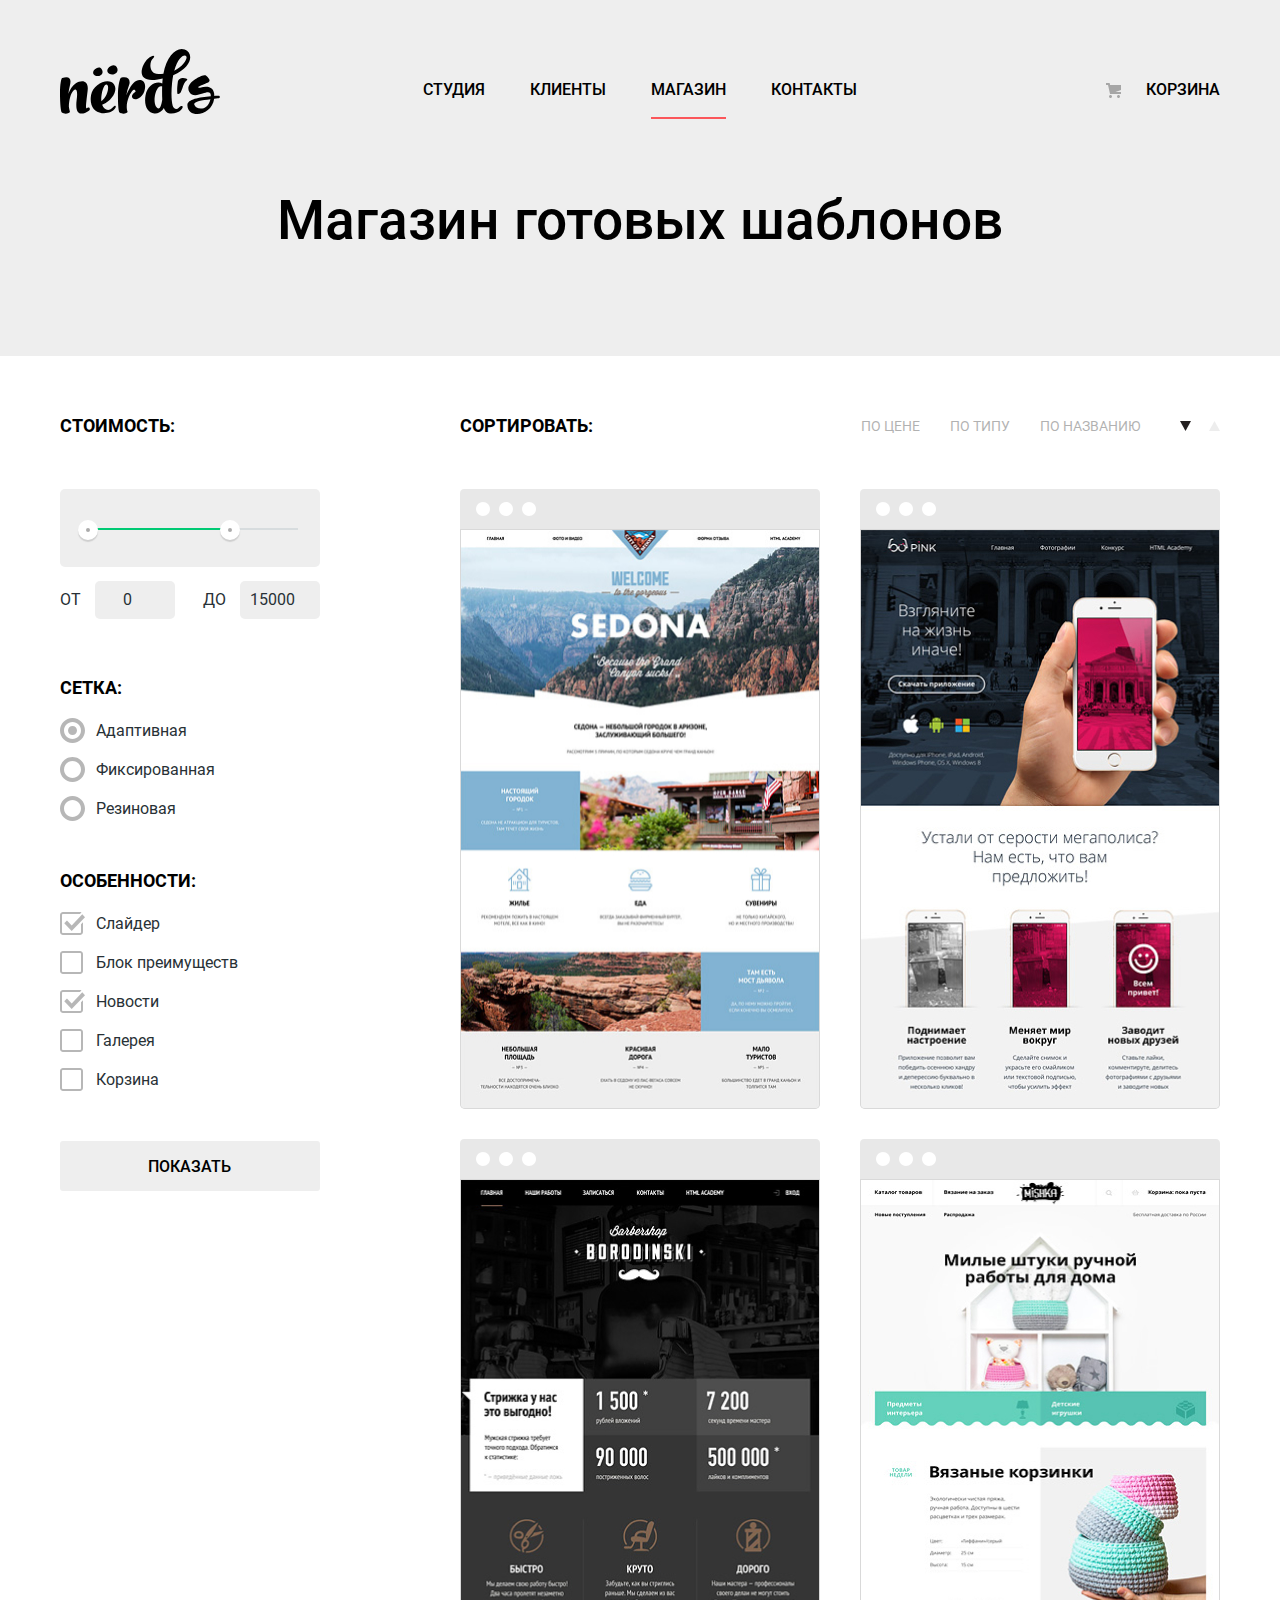
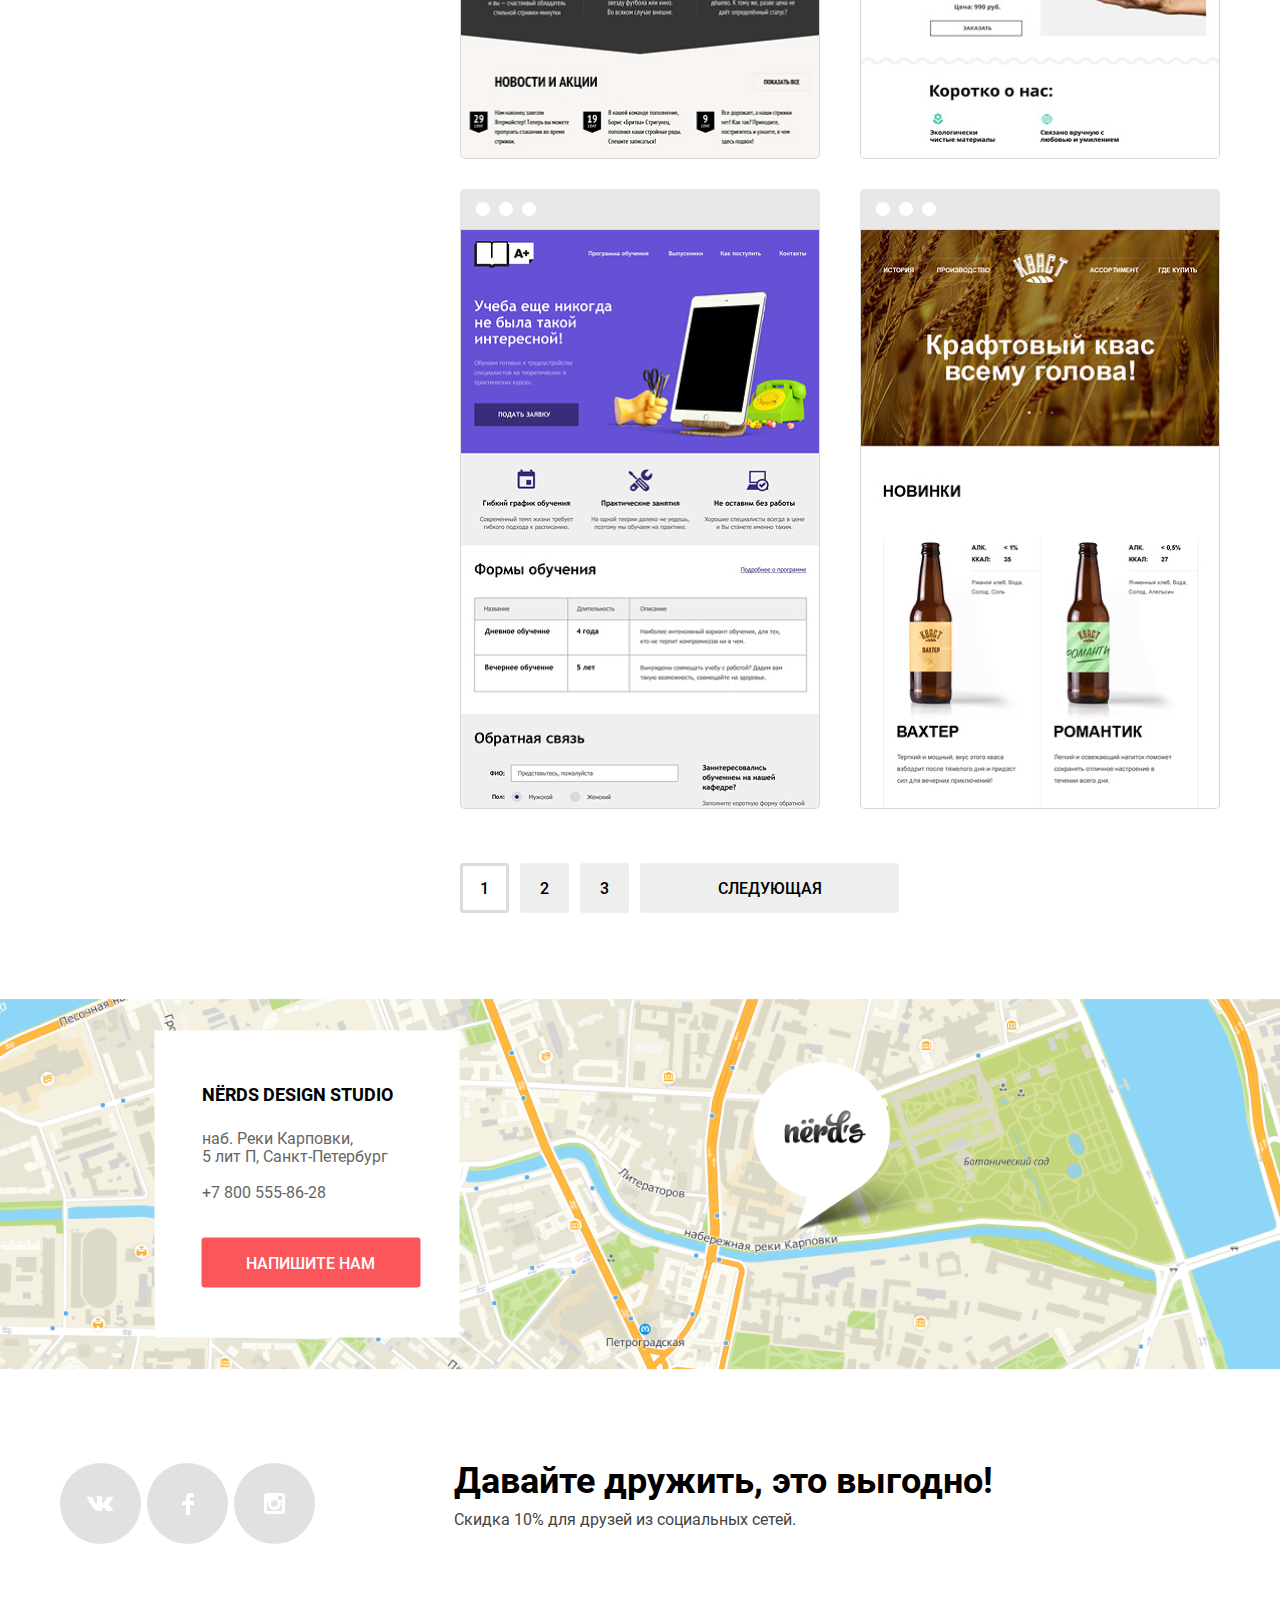
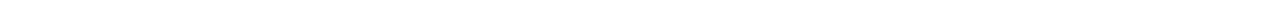
==== catalog.html @ 4bf41556 "Small fixes for criterias" ====
<!DOCTYPE html>
<html class="page" lang="ru">
  <head>
    <meta charset="utf-8">
    <title>HTML Academy: Нёрдс</title>
    <link rel="icon" href="favicon.ico">
    <link rel="icon" href="favicon/icon.svg" type="image/svg+xml">
    <link rel="apple-touch-icon" href="favicon/180.png">
    <link rel="manifest" href="manifest.webmanifest">
    <link href="css/normalize.css" rel="stylesheet">
    <link href="css/style.css" rel="stylesheet">
    <!-- <link href="css/outline.css" rel="stylesheet"> -->
  </head>
<body class="page-body">
  <header class="main-header">
    <div class="container">
      <nav class="main-navigation">
        <a class="main-header-logo" href="index.html">
          <img src="img/nerds-logo.svg" width="160" height="65" alt="Логотип Nerd's">
        </a>
        <ul class="site-navigation">
          <li>
            <a class="link site-navigation-link" href="index.html">Студия</a>
          </li>
          <li>
            <a class="link site-navigation-link" href="#nowhere">Клиенты</a>
          </li>
          <li>
            <a class="link site-navigation-link" aria-current="page">Магазин</a>
          </li>
          <li>
            <a class="link site-navigation-link" href="#nowhere">Контакты</a>
          </li>
        </ul>
        <div class="cart">
          <a class="link cart-link" href="#nowhere">Корзина</a>
        </div>
      </nav>
    </div>
  </header>
  <main>
    <div class="background-for-section">
      <div class="container">
      <h1 class="page-title">Магазин готовых шаблонов</h1>
      </div>
    </div>
      <div class="container container-catalog">
        <section class="filter">
          <h2 class="visually-hidden">Фильтр шаблонов</h2>
          <form method="get" action="https://echo.htmlacademy.ru">
            <fieldset class="fieldset price_fieldset">
              <legend class="filter_legend price_filter_legend">Стоимость:</legend>
              <div>
                <div class="range-filter">
                  <div class="range-controls">
                    <div class="scale">
                      <div class="bar"></div>
                    </div>
                    <div class="toggle toggle-min" tabindex="0"></div>
                    <div class="toggle toggle-max" tabindex="0"></div>
                  </div>
                  <div class="price-controls">
                    <label>
                      <span class="range-from">от</span> <input type="number" inputmode="numeric" name="min-price" value="0" min="0" step="1000">
                    </label>
                    <label>
                      <span class="range-to">до</span> <input type="number" inputmode="numeric" name="max-price" value="15000" min="0" step="1000">
                    </label>
                  </div>
                </div>
              </div>
            </fieldset>
            <fieldset class="fieldset layout_fieldset">
              <legend class="filter_legend layout_filter_legend">Сетка:</legend>
              <ul class="filter-list">
                <li class="filter-item filter-radio">
                  <input class="visually-hidden filter-input-radio filter-input" type="radio" name="layout-type" value="adaptive" id="filter-adaptive" checked>
                  <label for="filter-adaptive">Адаптивная</label>
                </li>
                <li class="filter-item filter-radio">
                  <input class="visually-hidden filter-input-radio filter-input" type="radio" name="layout-type" value="fixed" id="filter-fixed">
                  <label for="filter-fixed">Фиксированная</label>
                </li>
                <li class="filter-item filter-radio">
                  <input class="visually-hidden filter-input-radio filter-input" type="radio" name="layout-type" value="rubber" id="filter-rubber">
                  <label for="filter-rubber">Резиновая</label>
                </li>
              </ul>
            </fieldset>
            <fieldset class="fieldset features_fieldset">
              <legend class="filter_legend features_filter_legend">Особенности:</legend>
              <ul class="filter-list">
                <li class="filter-item filter-checkbox">
                  <input class="visually-hidden filter-input-checkbox filter-input" type="checkbox" name="features" id="filter-slider" value="slider" checked>
                  <label for="filter-slider">Слайдер</label>
                </li>
                <li class="filter-item filter-checkbox">
                  <input class="visually-hidden filter-input-checkbox filter-input" type="checkbox" name="features" id="filter-advantages" value="advantages">
                  <label for="filter-advantages">Блок преимуществ</label>
                </li>
                <li class="filter-item filter-checkbox">
                  <input class="visually-hidden filter-input-checkbox filter-input" type="checkbox" name="features" id="filter-news" value="news" checked>
                  <label for="filter-news">Новости</label>
                </li>
                <li class="filter-item filter-checkbox">
                  <input class="visually-hidden filter-input-checkbox filter-input" type="checkbox" name="features" id="filter-gallery" value="gallery">
                  <label for="filter-gallery">Галерея</label>
                </li>
                <li class="filter-item filter-checkbox">
                  <input class="visually-hidden filter-input-checkbox filter-input" type="checkbox" name="features" id="filter-basket" value="basket">
                  <label for="filter-basket">Корзина</label>
                </li>
              </ul>
            </fieldset>
            <button class="button button-filter button-form" type="submit">Показать</button>
          </form>
        </section>
        <section class="catalog">
          <section class="sort">
            <h2 class="visually-hidden">Сортировка</h2>
            <p class="sort-title">Сортировать:</p>
            <ul class="sort-list">
              <li class="sorting-item">
                <a class="link sorting-item-link">По цене</a>
              </li>
              <li class="sorting-item">
                <a class="link sorting-item-link" href="#nowhere">По типу</a>
              </li>
              <li class="sorting-item">
                <a class="link sorting-item-link" href="#nowhere">По названию</a>
              </li>
            </ul>
            <div class="sort-order">
              <a class="link sorting-item-button sorting-item-button_active">
                <span class="visually-hidden">По убыванию</span>
                <svg width="11" height="10" viewBox="0 0 11 10" fill="none" xmlns="http://www.w3.org/2000/svg">
                  <path d="M5.5 10L0 0H11" fill="#A6A6A6"/>
                </svg>
              </a>
              <a class="link sorting-item-button" href="#nowhere">
                <span class="visually-hidden">По возрастанию</span>
                <svg width="11" height="10" viewBox="0 0 11 10" fill="none" xmlns="http://www.w3.org/2000/svg">
                  <path d="M5.5 0L0 10H11L5.5 0Z" fill="#A6A6A6"/>
                </svg>
              </a>
            </div>
          </section>
          <h2 class="visually-hidden">Список шаблонов</h2>
          <ul class="catalog-list">
            <li class="catalog-item">
              <div class="catalog-item_modal">
                <a class="link catalog-item_title_link" href="#nowhere"><h3 class="catalog-item_title">Sedona</h3></a>
                <p class="catalog-item_text">
                  Информационный сайт<br>
                  для туристов
                </p>
                <a class="link button button-catalog" href="#nowhere">9900 ₽</a>
              </div>
              <img class="catalog-item_img" src="img/img-sedona.jpg" width="359" height="578" alt="Превью шаблона Sedona">
            </li>
            <li class="catalog-item">
              <div class="catalog-item_modal">
                <a class="link catalog-item_title_link" href="#nowhere"><h3 class="catalog-item_title">Pink App</h3></a>
                <p class="catalog-item_text">
                  Продуктовый лендинг<br>
                  приложения для iOS и Android
                </p>
                <a class="link button button-catalog" href="#nowhere">9900 ₽</a>
              </div>
              <img class="catalog-item_img" src="img/img-pink.jpg" width="359" height="578" alt="Превью шаблона Pink App">
            </li>
            <li class="catalog-item">
              <div class="catalog-item_modal">
                <a class="link catalog-item_title_link" href="#nowhere"><h3 class="catalog-item_title">Barbershop</h3></a>
                <p class="catalog-item_text">
                  Сайт салона красоты.<br>
                  Для мужчин, да.
                </p>
                <a class="link button button-catalog" href="#nowhere">9900 ₽</a>
              </div>
              <img class="catalog-item_img" src="img/img-barbershop.jpg" width="359" height="578" alt="Превью шаблона Barbershop">
            </li>
            <li class="catalog-item">
              <div class="catalog-item_modal">
                <a class="link catalog-item_title_link" href="#nowhere"><h3 class="catalog-item_title">Mishka</h3></a>
                <p class="catalog-item_text">
                  Интернет-магазин<br>
                  вязаных игрушек
                </p>
                <a class="link button button-catalog" href="#nowhere">9900 ₽</a>
              </div>
              <img class="catalog-item_img" src="img/img-mishka.jpg" width="359" height="578" alt="Превью шаблона Mishka">
            </li>
            <li class="catalog-item">
              <div class="catalog-item_modal">
                <a class="link catalog-item_title_link" href="#nowhere"><h3 class="catalog-item_title">A Plus</h3></a>
                <p class="catalog-item_text">
                  Лендинг курсов повышения<br>
                  квалификации
                </p>
                <a class="link button button-catalog" href="#nowhere">9900 ₽</a>
              </div>
              <img class="catalog-item_img" src="img/img-aplus.jpg" width="359" height="578" alt="Превью шаблона A Plus">
            </li>
            <li class="catalog-item">
              <div class="catalog-item_modal">
                <a class="link catalog-item_title_link" href="#nowhere"><h3 class="catalog-item_title">Кваст</h3></a>
                <p class="catalog-item_text">
                  Промо-сайт производителя<br>
                  крафтового кваса
                </p>
                <a class="link button button-catalog" href="#nowhere">9900 ₽</a>
              </div>
              <img class="catalog-item_img" src="img/img-kvast.jpg" width="359" height="578" alt="Превью шаблона Kvast">
            </li>
          </ul>
          <ul class="pagintaion-list">
            <li class="pagination-item" hidden>
              <a class="link button button-filter button-back">Предыдущая</a>
            </li>
            <li class="pagination-item">
              <!-- to-do: сделать текущую страницу некликабельной и не hoverable-->
              <a class="link button button-filter button-numbers button-number_current">1</a>
            </li>
            <li class="pagination-item">
              <a class="link button button-filter button-numbers" href="#nowhere">2</a>
            </li>
            <li class="pagination-item">
              <a class="link button button-filter button-numbers" href="#nowhere">3</a>
            </li>
            <li class="pagination-item">
              <a class="link button button-filter button-next" href="#nowhere">Следующая</a>
            </li>
          </ul>
        </section>
    </div>
    <section class="contacts">
      <div class="container">
        <h2 class="visually-hidden">Контакты</h2>
        <div class="contacts_small-block">
          <p class="contacts-title">NЁRDS DESIGN STUDIO</p>
          <p class="address">наб. Реки Карповки,<br>
          5 лит П, Санкт-Петербург</p>
          <a class="link contacts-phone" href="tel:+78005558628">+7 800 555-86-28</a>
          <a class="link button button-write_us" href="#nowhere" hidden>Напишите нам</a>
        </div>
      </div>
      <section class="write_us">
        <div class="modal-container">
          <h2 class="write_us-title">Напишите нам</h2>
          <form class="write_us-form" action="https://echo.htmlacademy.ru" method="post">
            <p class="name-input">
              <label class="write_us-input_label write_us-input_label_name" for="name-field">Ваше имя:</label>
              <input class="write_us-input write_us-input_name" id="name-field" type="text" name="name" placeholder="Имя Фамилия">
            </p>
            <p class="email-input">
              <label class="write_us-input_label write_us-input_label_email" for="email-field">Ваш email:</label>
              <input class="write_us-input write_us-input_email" id="email-field" type="email" name="email" placeholder="email@example.com">
            </p>
            <p class="comment-input">
              <label class="write_us-input_label write_us-input_label_textarea" for="comment-field">Текст письма:</label>
              <textarea class="write_us-textarea write_us-input_textarea" name="comment" id="comment-field" rows="4" placeholder="В свободной форме"></textarea>
            </p>
            <button class="button button-modal" type="submit">Отправить</button>
          </form>
          <button class="modal-close" type="button" aria-label="Закрыть"></button>
      </div>
      </section>
      <iframe class="map-iframe" src="https://www.google.com/maps/embed?pb=!1m18!1m12!1m3!1d1996.8178647588732!2d30.315192316191222!3d59.96834466666378!2m3!1f0!2f0!3f0!3m2!1i1024!2i768!4f13.1!3m3!1m2!1s0x4696315bc4e8ce61%3A0xe703c377f3424272!2sStudio%20212!5e0!3m2!1sru!2sru!4v1625604096557!5m2!1sru!2sru" style="border:0;" allowfullscreen="" loading="lazy" title="наб. Реки Карповки, 5 лит П, Санкт-Петербург"></iframe>
      <img class="map" src="img/map.png" width="1440" height="415" alt="наб. Реки Карповки, 5 лит П, Санкт-Петербург">
    </section>
  </main>
  <footer class="main-footer">
    <div class="container container-footer">
      <section class="footer-social">
        <h2 class="visually-hidden">Социальные сети</h2>
        <ul class="social-list">
          <li class="social-item">
            <a class="social-button" href="#nowhere">
              <span class="visually-hidden">Вконтакте</span>
              <svg width="27" height="15" viewBox="0 0 27 15" fill="none" xmlns="http://www.w3.org/2000/svg">
                <path d="M16.138 11.51C17.094 11.201 18.318 13.55 19.621 14.449C20.599 15.13 21.348 14.983 21.348 14.983L24.821 14.933C24.821 14.933 26.636 14.821 25.778 13.379C25.707 13.259 25.275 12.31 23.193 10.357C21.016 8.31404 21.311 8.64504 23.932 5.11304C25.529 2.96004 26.168 1.64504 25.968 1.08504C25.776 0.546037 24.603 0.686037 24.603 0.686037L20.69 0.713037C20.309 0.714037 19.986 0.832037 19.839 1.22804C19.836 1.23204 19.218 2.89404 18.394 4.30704C16.653 7.29604 15.958 7.45504 15.67 7.26804C15.009 6.83504 15.176 5.53104 15.176 4.60404C15.176 1.70704 15.608 0.499037 14.33 0.187037C13.903 0.0830374 13.591 0.0150374 12.502 0.00503741C11.11 -0.0159626 9.92797 0.00503743 9.25797 0.334037C8.81297 0.557037 8.47197 1.04604 8.67897 1.07404C8.93897 1.10904 9.52197 1.23404 9.83397 1.66004C10.235 2.21204 10.223 3.44904 10.223 3.44904C10.223 3.44904 10.452 6.86004 9.68297 7.28304C9.15497 7.57304 8.43297 6.98104 6.87997 4.26704C6.08697 2.87904 5.48797 1.34504 5.48797 1.34504C5.48797 1.34504 5.37197 1.06004 5.16197 0.904037C4.91197 0.719037 4.56197 0.660037 4.56197 0.660037L0.84797 0.684037C0.84797 0.684037 0.28997 0.700037 0.0849697 0.946037C-0.0970303 1.16404 0.0699697 1.61404 0.0699697 1.61404C0.0699697 1.61404 2.97897 8.49504 6.27297 11.961C9.29297 15.143 12.725 14.932 12.725 14.932H14.28C14.28 14.932 14.749 14.878 14.989 14.62C15.213 14.38 15.203 13.929 15.203 13.929C15.203 13.929 15.172 11.82 16.138 11.51Z" fill="white"/>
                </svg>
            </a>
          </li>
          <li class="social-item">
            <a class="social-button" href="#nowhere">
              <span class="visually-hidden">Facebook</span>
              <svg width="12" height="22" viewBox="0 0 12 22" fill="none" xmlns="http://www.w3.org/2000/svg">
                <path d="M12 4V0H8C5.79086 0 4 1.79086 4 4V8H0V12H4V22H8V12H12V8H8V4H12Z" fill="white"/>
                </svg>
            </a>
          </li>
          <li class="social-item">
            <a class="social-button" href="#nowhere">
              <span class="visually-hidden">Instagram</span>
              <svg width="21" height="21" viewBox="0 0 21 21" fill="none" xmlns="http://www.w3.org/2000/svg">
                <path fill-rule="evenodd" clip-rule="evenodd" d="M3 0H18C19.65 0 21 1.35 21 3V18C21 19.65 19.65 21 18 21H3C1.35 21 0 19.65 0 18V3C0 1.35 1.35 0 3 0ZM14 10.5C14 8.57 12.43 7 10.5 7C8.57 7 7 8.57 7 10.5C7 12.43 8.57 14 10.5 14C12.43 14 14 12.43 14 10.5ZM3 18V9H4.181C4.0626 9.49127 4.00186 9.99467 4 10.5C4 14.0899 6.91015 17 10.5 17C14.0899 17 17 14.0899 17 10.5C16.9986 9.99464 16.9379 9.49118 16.819 9H18V18H3ZM14 7H18V3H14V7Z" fill="white"/>
                </svg>
            </a>
          </li>
        </ul>
      </section>
      <div>
        <p class="footer-title">Давайте дружить, это выгодно!</p>
        <p class="footer-text">Скидка 10% для друзей из социальных сетей.</p>
      </div>
    </div>
  </footer>
  <script src="script/modal.js"></script>
</body>
</html>
---- css/style.css ----
@font-face {
  font-family: "Roboto";
  font-weight: 400;
  font-style: normal;
  font-display: swap;
  src:
    url("../fonts/roboto.woff2") format("woff2"),
    url("../fonts/roboto.woff") format("woff");
}

@font-face {
  font-family: "Roboto";
  font-weight: 500;
  font-style: normal;
  font-display: swap;
  src:
    url("../fonts/robotomedium.woff2") format("woff2"),
    url("../fonts/robotomedium.woff") format("woff");
}

@font-face {
  font-family: "Roboto";
  font-weight: 700;
  font-style: normal;
  font-display: swap;
  src:
    url("../fonts/robotobold.woff2") format("woff2"),
    url("../fonts/robotobold.woff") format("woff");
}

/* todo: need to recheck */

:root {
  --basic-black: #000000;
  --basic-black-opacity-30: rgba(0, 0, 0, 0.3);
  --basic-white: #ffffff;
  --basic-light: #eeeeee;
  --basic-icon: #a6a6a6;
  --basic-text: #283136;
  --basic-text-opacity-30: rgba(40, 49, 54, 0.3);
  --special-text: #444444; /* footer & placeholder */
  --special-text-opacity-50: rgba(4, 4, 4, 0.5);
  --border-modal: #d7dcde;
  --checkbox: #4d4d4d;
  --filter-special: #ababab; /* border active & range inside */
  --border-modal-hover: #b4b9bb;
  --address-text: #666666;

  --button: #fb565a;
  --button-hover: #e74246;
  --button-active: #d7373b;
  --button-text-active: rgba(255, 255, 255, 0.3);
  --button-shadow: rgba(0, 1, 1, 0.1);

  --button-center: #00ca74; /* range color tooxr */
  --button-center-hover: #00bc6c;
  --button-center-active: #00aa62;

  --button-right: #efc849;
  --button-right-hover: #eab534;
  --button-right-active: #e5a722;

  --button-filter-hover: #dfdfdf;
  --button-filter-active: #d5d5d5;
  --border-button-numbers: #dbdbdb;
  --range-control-shadow: #cfcfcf;

  --sorting-item: rgba(166, 166, 166, 0.2);
  --sorting-item-active: #231f20;

  --catalog-item-background: #f2f2f2;

  --social-button: #e1e1e1;
  --social-button-hover: #e74246;
  --social-button-active: #d7373b;
}

.page-body {
  min-width: 1160px;
  margin: 0;
  padding: 0;
  font-family: "Roboto", "Arial", sans-serif;
  font-size: 16px;
  line-height: 24px;
  font-weight: 400;
  color: var(--basic-text);

  min-height: 100%;
  display: grid;
  grid-template-rows: min-content 1fr min-content;
}

img {
  max-width: 100%;
  height: auto;
  margin: 0;
  padding: 0;
}

.link {
  text-decoration: none;
}

.visually-hidden {
  position: absolute;
  width: 1px;
  height: 1px;
  margin: -1px;
  border: 0;
  padding: 0;
  white-space: nowrap;
  clip-path: inset(100%);
  clip: rect(0 0 0 0);
  overflow: hidden;
}

/* Grid */

.page {
  height: 100%;
}

.container {
  width: 1160px;
  margin: 0 auto;
}

.background-for-section {
  background-color: var(--basic-light);
}

/* Buttons Default */

.button {
  display: inline-block;
  font: inherit;
  font-weight: 500;
  font-size: 16px;
  line-height: 18px;
  text-align: center;
  color: var(--basic-white);
  vertical-align: middle;
  text-transform: uppercase;
  background-color: var(--button);
  border: none;
  padding: 17px 40px 15px 39px;
  border-radius: 3px;
}

.button:hover {
  background-color: var(--button-hover);
}

.button:active {
  color: var(--button-text-active);
  background-color: var(--button-active);
  box-shadow: inset 0px 3px 0px var(--button-shadow);
}

.button-center {
  background-color: var(--button-center);
}

.button-center:hover {
  background-color: var(--button-center-hover);
}

.button-center:active {
  background-color: var(--button-center-active);
}

.button-right {
  background-color: var(--button-right);
}

.button-right:hover {
  background-color: var(--button-right-hover);
}

.button-right:active {
  background-color: var(--button-right-active);
}

/* Main header */

.main-header {
  background-color: var(--basic-light);
}

.advantages {
  background-color: var(--basic-light);
  margin-bottom: 87px;
}

.advantages-list {
  position: relative;
}

.advantage-item_slide {
  display: none;
}

.advantage-item_slide_current {
  display: block;
}

.slider-controls {
  display: flex;
  width: 88px;
  height: 18px;
  position: absolute;
  margin-top: 317px;
  left: 50%;
  transform: translateX(-50%);
  justify-content: space-between;
  z-index: 20;
}

.slider-button {
  border-radius: 50%;
  border: 1px solid var(--basic-white);
  background-color: var(--basic-white);
  background-position: center;
  background-repeat: no-repeat;
  width: 18px;
  height: 18px;
}

.slider-button_current {
  background-image: url(../img/icons/slider-current.svg);
}

.main-navigation {
  font-weight: 500;
  text-transform: uppercase;
  margin-top: 53px;

  display: grid;
  grid-template-columns: max-content 1fr min-content;
}

.main-header-logo {
  margin-top: -5px;
  margin-right: 180px;
}

.site-navigation {
  display: flex;
  flex-wrap: wrap;
  list-style: none;
  padding: 0;
  margin: 0;
}

.site-navigation-link {
  display: block;
  padding: 25px 22px 25px 23px;
  color: var(--basic-black);
}

.site-navigation-link[aria-current="page"] {
  text-decoration: underline var(--button);
  text-underline-offset: 22px;
  text-decoration-thickness: 2px;
  pointer-events: none;
}

.cart {
  display: flex;
  flex-wrap: wrap;
}

.cart-link::before {
  content: "";
  width: 15px;
  height: 15px;
  background-image: url("/img/icons/cart-icon.svg");
  background-repeat: no-repeat;
  background-position: 0 0;
}

.cart-link {
  display: flex;
  gap: 25px;
  align-items: center;
  padding: 25px 0px 25px 20px;
  color: var(--basic-black);
}

.site-navigation-link:hover {
  color: var(--button); /* strange name for color */
}

.cart-link:hover {
  color: var(--button); /* strange name for color */
}

.site-navigation-link:active {
  color: var(--basic-black-opacity-30);
}

.cart-link:active {
  color: var(--basic-black-opacity-30);
}

/* Advantages */

.advantages-list {
  list-style: none;
  padding: 0;
  margin: 0;
}

.advantage-item {
  min-height: 431px;
  background-repeat: no-repeat;
  background-size: 760px 431px;
  background-position: right top;
}

.advantage-item_1 {
  background-image: url(../img/nerds-index-slide1.png);
}

.advantage-item_2 {
  background-image: url(../img/nerds-index-slide2.png);
}

.advantage-item_3 {
  background-image: url(../img/nerds-index-slide3.png);
}

.slogan {
  color: var(--basic-black);
  font-size: 55px;
  line-height: 55px;
  font-weight: 500;
  margin: 0;
  padding: 0;
  width: 538px;
  height: 111px;
  padding-top: 78px;
  margin-top: -13px;
  margin-bottom: 25px;
}

.button-slogan {
  padding: 17px 54px 15px 54px;
}

.slogan-add {
  width: 416px;
  height: 49px;
  margin-bottom: 38px;
}

/* Services */

.services {
  margin-bottom: 80px;
  display: grid;
}

.services::after {
  width: 1158px;
  height: 2px;
  content: "";
  background-image: url("../img/icons/horisontal-line.svg");
  background-repeat: no-repeat;
  background-position: 0 0;
}

.services-list {
  list-style: none;
  display: grid;
  grid-template-columns: repeat(3, 300px);
  grid-gap: 100px;
  padding: 0;
  margin: 0;
}

.service-item {
  min-height: 347px;
  background-repeat: no-repeat;
  background-size: 300px 146px;
  background-position: top;
}

.service-item_1::before {
  content: "";
  display: block;
  background-image: url(../img/illustration-1.jpg);
  background-size: 300px 146px;
  width: 300px;
  height: 146px;
  margin-bottom: 25px;
}

.service-item_2::before {
  content: "";
  display: block;
  background-image: url(../img/illustration-2.jpg);
  background-size: 300px 146px;
  width: 300px;
  height: 146px;
  margin-bottom: 25px;
}

.service-item_3::before {
  content: "";
  display: block;
  background-image: url(../img/illustration-3.jpg);
  background-size: 300px 146px;
  width: 300px;
  height: 146px;
  margin-bottom: 25px;
}

.service-list_header {
  color: var(--basic-black);
  font-size: 24px;
  line-height: 30px;
  font-weight: 700;
  text-transform: uppercase;
  padding: 0;
  margin: 0;
  margin-bottom: 16px;
}

.service-list_text {
  padding: 0;
  margin: 0;
  margin-bottom: 32px;
}

/* About */

.about {
  display: grid;
  grid-template-columns: 2fr 360px;
  column-gap: 149px;
  /* margin-top: 39px; */
  margin-bottom: 74px;
}

.about-title {
  font-size: 45px;
  line-height: 45px;
  font-weight: 500;
  margin: 0;
  padding: 0;
  margin-bottom: 32px;
  padding-top: 66px;
}

.about-text {
  margin: 0;
  padding: 0;
  margin-bottom: 42px;
}

/* Ерунда какая-то, about-title, about_header... */

.about_header {
  color: var(--basic-black);
  font-weight: 700;
  text-transform: uppercase;
  font-size: 16px;
  line-height: 24px;
  margin: 0;
  padding: 0;
  margin-bottom: 23px;
}

.orders-list {
  list-style: none;
  margin: 0;
  padding: 0;
}

.orders-item:not(:last-child) {
  margin-bottom: 23px;
}

.orders-item::before {
  content: "";
  display: inline-block;
  vertical-align: middle;
  width: 25px;
  height: 2px;
  background: var(--button);
  margin-right: 11px;
  margin-bottom: 4px;
}

.about_stat {
  display: grid;
}

.about_img {
  order: -1;
  margin-top: 32px;
  width: 360px;
  height: 208px;
}

.about_stat_header {
  font-size: 16px;
  line-height: 24px;
  padding: 0;
  margin: 0;
  padding: 37px 0 31px 0;
  text-align: center;
  display: flex;
  justify-content: center;
  flex-direction: column;
  text-transform: uppercase;
}

.about-term {
  font-size: 16px;
  line-height: 18px;
}

.about-definition {
  margin: 0;
  padding: 0;
  grid-row: 1 / -1;
}

.about-list {
  display: grid;
  grid-template-columns: 1fr 1fr;
  grid-row-gap: 10px;
  grid-column-gap: 22px;
  padding: 0;
  margin: 0;
}

.about-list_number {
  color: var(--basic-black);
  font-size: 45px;
  line-height: 64px;
  font-weight: 700;
}

.about-list_percent {
  color: var(--basic-black);
  font-size: 26px;
  line-height: 40px;
  font-weight: 700;
  vertical-align: top;
}

/* Clients */

.clients {
  min-height: 184px;
  margin-bottom: 66px ;
}

.clients-list {
  list-style: none;
  text-align: center;
  place-items: center;
  height: 100%;
  display: grid;
  grid-template-columns: repeat(4, 1fr);
  grid-row-gap: 46px;
  padding: 0;
  margin: auto;
}

.clients-list::before {
  grid-area: 1 / 1 / 2 / 5;
  width: 1158px;
  height: 2px;
  content: "";
  background-image: url("../img/icons/horisontal-line.svg");
  background-repeat: no-repeat;
  background-position: 0 0;
}

.clients-list::after {
  grid-area: 3 / 1 / 4 / 5;
  width: 1158px;
  height: 2px;
  content: "";
  background-image: url("../img/icons/horisontal-line.svg");
  background-repeat: repeat (3, 1 00px);
  background-position: 0 0;
}

.client-item {
  width: 290px;
  display: flex;
  align-items: center;
  justify-content: space-around;
}

.client-item_link {
  opacity: 0.2;
}

.client-item_link:hover {
  opacity: 1;
}

.client-item_link:active {
  opacity: 0.1;
}

.client-item::after {
  opacity: 1;
  width: 2px;
  height: 52px;
  content: "";
  background-image: url("../img/icons/vertical-line.svg");
  background-repeat: no-repeat;
  background-position: 0 0;
}

.client-item:last-child::after {
  display: none;
}


/* Contacts */

.contacts {
  grid-column: 1 / -1;
  position: relative;
}

.map {
  position: absolute;
  left: 50%;
  top: 50%;
  transform: translate(-50%, -50%);
  z-index: -1;
}

.map-iframe {
  width: 100%;
  height: 415px;
}

.contacts_small-block {
  background-color: var(--basic-white);
  display: flex;
  flex-wrap: wrap;
  flex-direction: column;
  width: 219px;
  height: 208px;
  position: absolute;
  left: 24%;
  top: 50%;
  transform: translate(-50%, -50%);
  padding: 49px 39px 50px 47px;
  z-index: 2;
}

.contacts-title {
  color: var(--basic-black);
  font-size: 18px;
  line-height: 30px;
  font-weight: 800;
  padding: 0;
  margin: 0;
  margin-bottom: 20px;
}

.address {
  color: var(--address-text);
  padding: 0;
  margin: 0;
  font-size: 16px;
  line-height: 18px;
  margin-bottom: 15px;
}

.contacts-phone {
  color: var(--address-text);
  margin-bottom: 33px;
}

.modal-container {
  margin-left: 100px;
  margin-right: 100px;
  margin-top: 65px;
}

.write_us {
  width: 960px;
  height: 590px;
  position: fixed;
  margin: auto;
  top: 0;
  right: 0;
  bottom: 0;
  left: 0;
  background-color: var(--basic-white);
  box-shadow: 0px 20px 40px rgba(0, 0, 0, 0.4);
  display: none;
  z-index: 10;
}

.write_us-show {
  display: block;
}

.write_us-form {
  display: grid;
  grid-template-columns: repeat(2,360px);
  grid-template-rows: repeat(7, min-content);
  column-gap: 40px;
  row-gap: 9px;
}

.write_us-title {
  color: var(--basic-black);
  font-size: 45px;
  line-height: 53px;
  font-weight: 700;
}

.write_us label {
  color: var(--basic-black);
  font-weight: 700;
}

.write_us-input {
  color: var(--special-text-opacity-50);
  background-color: var(--basic-white);
  font: inherit;
  font-size: 16px;
  line-height: 18px;
  border: 2px solid var(--border-modal);
  border-radius: 3px;
  padding: 16px 14px 16px 16px;
}

.write_us-textarea {
  color: var(--special-text-opacity-50);
  background-color: var(--basic-white);
  font: inherit;
  font-size: 16px;
  line-height: 18px;
  border: 2px solid var(--border-modal);
  border-radius: 3px;
  padding: 16px 14px 16px 16px;
}

.write_us-input:hover,
.write_us-textarea:hover {
  border-color: var(--border-modal-hover);
}

.write_us-input:focus,
.write_us-textarea:focus {
  outline: none;
  color: var(--special-text);
  border-color: var(--basic-black);
}

.write_us-input:invalid,
.write_us-textarea:invalid {
  outline: none;
  color: var(--button-hover);
  border-color: var(--button-hover);
}

.write_us-input_label_name {
  grid-area: 1 / 1 / 2 / 2;
}

.write_us-input_name {
  grid-area: 2 / 1 / 3 / 2;
  margin-bottom: 25px;
}

.name-input {
  padding: 0;
  margin: 0;
  display: contents;
}

.write_us-input_label_email {
  grid-area: 1 / 2 / 2 / 3;
}

.write_us-input_email {
  grid-area: 2 / 2 / 3 / 3;
  margin-bottom: 25px;
}

.email-input {
  padding: 0;
  margin: 0;
  display: contents;
}

.write_us-input_label_textarea {
  grid-area: 3 / 1 / 4 / 3;
}

.write_us-input_textarea {
  grid-area: 4 / 1 / 5 / 3;
  margin-bottom: 38px;
}

.comment-input {
  padding: 0;
  margin: 0;
  display: contents;
}

.button-modal {
  width: 259px;
  grid-area: 5 / 1 / 6 / 2;
}

.modal-close {
  position: absolute;
  top: 80px;
  right: 90px;
  width: 21px;
  height: 21px;
  background-image: url("../img/icons/close-cross.svg");
  background-repeat: no-repeat;
  border: 0;
  opacity: 0.3;
  background-color: var(--basic-white);
  cursor: pointer;
}

.modal-close:hover {
  opacity: 1;
}

.modal-close:focus {
  opacity: 1;
}

.modal-close:active {
  opacity: 0.1;
}

/* Footer */

.main-footer {
  color: var(--special-text);
  font-size: 16px;
  line-height: 22px;
}

.footer-title {
  color: var(--basic-black);
  font-size: 36px;
  line-height: 36px;
  font-weight: 700;
  margin: 0;
  padding: 0;
  padding-bottom: 10px;
}

.footer-text {
  margin: 0;
}

.container-footer {
  display: grid;
  grid-template-columns: 1fr 3fr;
  column-gap: 139px;
  margin-top: 68px;
  margin-bottom: 68px;
}

.social-list {
  list-style: none;
  padding: 0;
  margin: 0;
  display: flex;
  flex-wrap: wrap;
  justify-content: space-between;
}

.social-button {
  display: flex;
  align-items: center;
  justify-content: center;
  background-color: var(--social-button);
  width: 81px;
  height: 81px;
  border-radius: 50%;
}

.social-button:hover {
  background-color: var(--social-button-hover);
}

.social-button:active {
  background-color: var(--social-button-active);
  box-shadow: inset 0px 3px 0px var(--button-shadow);
}

.social-button:active path {
  fill: var(--button-text-active);
}

/* Catalog */

.container-catalog {
  display: grid;
  grid-template-columns: 260px 1fr;
  column-gap: 140px;
  align-content: start;
  margin-bottom: 60px;
}

.page-title {
  color: var(--basic-black);
  font-size: 55px;
  line-height: 55px;
  font-weight: 500;
  background-color: var(--basic-light);
  text-align: center;
  margin: 0;
  padding: 0;
  padding-top: 66px;
  padding-bottom: 108px;
  margin-bottom: 55px;
  grid-column: 1 / -1;
}

/* Filters */

.filter_legend {
  color: var(--basic-black);
  font-size: 18px;
  line-height: 30px;
  font-weight: 700;
  text-transform: uppercase;
}

.fieldset {
  border: none;
  margin: 0;
  padding: 0;
}

.price_fieldset {
  margin-bottom: 54px;
}

.price_filter_legend {
  margin-bottom: 48px;
}

.layout_fieldset {
  margin-bottom: 45px;
}

.layout_filter_legend {
  margin-bottom: 15px;
}

.features_fieldset {
  margin-bottom: 50px;
}

.features_filter_legend {
  margin-bottom: 16px;
}

.range-filter {
  width: 260px;
  /* margin-top: 49px; */
}

.range-controls {
  position: relative;
  height: 39px;
  margin-bottom: 14px;
  padding-top: 39px;
  padding-right: 22px;
  padding-left: 22px;
  background-color: var(--basic-light);
  border-radius: 5px;
}

.range-controls .scale {
  height: 2px;
  background: var(--border-modal);
}

.range-controls .bar {
  width: 70%;
  height: 2px;
  background: var(--button-center);
}

.range-controls .toggle {
  position: absolute;
  top: 31px;
  left: 0;
  width: 4px;
  height: 4px;
  padding: 0;
  border: 8px solid var(--basic-white);
  background-color: var(--filter-special);
  border-radius: 50%;
  box-shadow: 0 2px 1px 0 var(--range-control-shadow);
  cursor: pointer;
}

.range-controls .toggle-min {
  left: 18px;
}

.range-controls .toggle-max {
  left: 160px;
}

.range-from {
  font-size: 16px;
  line-height: 22px;
  text-transform: uppercase;
}

.range-to {
  font-size: 16px;
  line-height: 22px;
  text-transform: uppercase;
}

.price-controls {
  display: flex;
  justify-content: space-between;
}

.price-controls input {
  width: 60px;
  padding: 10px;
  margin-left: 10px;
  text-align: center;
  color: var(--basic-text);
  border: none;
  border-radius: 5px;
  background: var(--basic-light);
  font-family: inherit;
  font-size: inherit;
}

.price-controls input[type=number]:not(:hover):not(:focus) {
  appearance: textfield;
}

.filter-list {
  font-size: 16px;
  line-height: 20px;
  list-style: none;
  margin: 0;
  padding: 0;
}

.filter-item {
  margin-bottom: 14px;
}

.filter-item:last-child {
  margin-bottom: 0;
}

.filter-checkbox {
  margin-bottom: 16px;
}

.filter-item label {
  display: flex;
  align-items: center;
  gap: 11px;
  cursor: pointer;
  user-select: none;
}

.filter-input-radio + label::before {
  content: "";
  width: 25px;
  height: 25px;
  background-image: url(../img/icons/radio-off.svg);
  background-repeat: no-repeat;
  background-position: 0 0;
  opacity: 0.4;
}

.filter-input-radio:checked + label::before {
  content: "";
  width: 25px;
  height: 25px;
  background-image: url(../img/icons/radio-on.svg);
  background-repeat: no-repeat;
  background-position: 0 0;
  opacity: 0.4;
}

.filter-input-checkbox + label::before {
  content: "";
  width: 25px;
  height: 23px;
  background-image: url(../img/icons/checkbox-off.svg);
  background-repeat: no-repeat;
  background-position: 0 0;
  opacity: 0.4;
}

.filter-input-checkbox:checked + label::before {
  content: "";
  width: 25px;
  height: 23px;
  background-image: url(../img/icons/checkbox-on.svg);
  background-repeat: no-repeat;
  background-position: 0 0;
  opacity: 0.4;
}

.filter-input-radio + label:hover::before,
.filter-input-radio:checked + label:hover::before {
  opacity: 1;
}

.filter-input-checkbox + label:hover::before,
.filter-input-checkbox:checked + label:hover::before {
  opacity: 1;
}

.filter-input-checkbox:disabled + label {
  color: var(--basic-text-opacity-30);
}

.filter-input-radio:disabled + label {
  color: var(--basic-text-opacity-30);
}

.filter-input-radio:disabled + label::before,
.filter-input-radio:checked:disabled + label::before {
  opacity: 0.1;
}

.filter-input-checkbox:disabled + label::before,
.filter-input-checkbox:checked:disabled + label::before {
  opacity: 0.1;
}

/* Sort */

.sort {
  display: flex;
  justify-content: space-between;
  align-items: center;
  margin-bottom: 48px;
}

.sort-title {
  color: var(--basic-black);
  font-size: 18px;
  line-height: 30px;
  font-weight: 700;
  text-transform: uppercase;
  margin: 0;
  padding: 0;
  /* margin-right: auto; */
  margin-right: 229px;
}

.sort-list {
  list-style: none;
  display: flex;
  justify-content: space-around;
  margin: 0;
  padding: 0;
  gap: 20px;
}

.sorting-item-link {
  display: block;
  padding: 5px;
  color: var(--basic-black);
  font-size: 14px;
  line-height: 18px;
  text-transform: uppercase;
  opacity: 0.3;
}

.sorting-item-link:hover {
  opacity: 0.6;
}

.sorting-item-link:active {
  opacity: 1;
}

.sort-order {
  display: flex;
  justify-content: space-between;
  width: 40px;
}

.sorting-item-button path {
  fill: var(--sorting-item);
}

.sorting-item-button:hover path {
  fill: var(--basic-icon);
}

.sorting-item-button:active path {
  fill: var(--sorting-item-active);
}

.sorting-item-button_active path {
  fill: var(--sorting-item-active);
}

/* Catalog */

.catalog-list {
  list-style: none;
  display: grid;
  margin: 0;
  padding: 0;
  grid-template-columns: 1fr 1fr;
  column-gap: 40px;
  row-gap: 30px;
  margin-bottom: 54px;
}

.catalog-item {
  width: 360px;
  display: grid;
  grid-template-rows: repeat(3, min-content);
}

.catalog-item::before {
  content: "";
  width: 360px;
  height: 40px;
  background-image: url("../img/icons/browser.svg");
  opacity: 0.12;
}

.catalog-item:hover::before {
  opacity: 1;
}

.catalog-item_title {
  font-size: 18px;
  line-height: 30px;
  font-weight: 700;
  text-align: center;
  vertical-align: middle;
  text-transform: uppercase;
  margin: 0;
  padding: 0;
  margin-bottom: 12px;
}

.catalog-item_title_link {
  color: var(--basic-black);
}

.catalog-item_title_link:hover {
  color: var(--button);
}

.catalog-item_title_link:active {
  color: var(--basic-black-opacity-30);
}

.catalog-item_text {
  color: var(--address-text);
  font-size: 16px;
  line-height: 18px;
  text-align: center;
  vertical-align: middle;
  margin: 0;
  padding: 0;
  margin-bottom: 32px;
}

.catalog-item_img {
  grid-area: 2 / 1 / 4 / 2;
  width: 360px;
  height: 580px;
  background-color: var(--catalog-item-background);
  border: 1px solid rgba(0, 0, 0, 0.1);
  box-sizing: border-box;
  border-radius: 0 0 5px 5px;
}

.catalog-item_modal {
  grid-area: 3 / 1 / 4 / 2;
  display: flex;
  flex-direction: column;
  align-items: center;
  background-color: var(--basic-light);
  min-height: 161px;
  padding-bottom: 44px;
  padding-top: 26px;
  padding-right: 53px;
  padding-left: 52px;
  border-radius: 0 0 5px 5px;
  max-width: 360px;
}

.catalog-item:hover {
  filter: drop-shadow(0px 6px 15px rgba(0, 0, 0, 0.25));
}

.catalog-item:hover .catalog-item_img {
  border: none;
}

.catalog-item:hover .catalog-item_modal,
.catalog-item:focus-within .catalog-item_modal {
  z-index: 1;
}

/* Pagination */

.pagintaion-list {
  list-style: none;
  display: flex;
  flex-wrap: wrap;
  gap: 11px;
  margin: 0;
  padding: 0;
}

.button-filter {
  color: var(--basic-black);
  background-color: var(--basic-light);
}

.button-filter:hover {
  background-color: var(--button-filter-hover);
}

.button-filter:active {
  color: var(--basic-black-opacity-30);
  background-color: var(--button-filter-active);
}

.button-form {
  padding: 17px 89px 15px 88px;
}

.button-catalog {
  display: flex;
  justify-content: center;
  width: 56px;
  padding: 17px 72px 15px;
}

.button-catalog:active {
  color: var(--basic-white);
}

.button-numbers {
  padding: 17px 20px 15px 20px;
}

.button-number_current {
  background-color: var(--basic-white);
  border: 3px solid;
  border-radius: 3px;
  border-color: var(--border-button-numbers);
  padding: 14px 17px 12px 17px;
}

.button-next {
  padding: 17px 77px 15px 78px;
}

/* Animations */

@keyframes bounce {
  0% {
    transform: translateY(-2000px);
  }

  70% {
    transform: translateY(30px);
  }

  90% {
    transform: translateY(-10px);
  }

  100% {
    transform: translateY(0);
  }
}

@keyframes shake {
  0%,
  100% {
    transform: translateX(0);
  }

  10%,
  30%,
  50%,
  70%,
  90% {
    transform: translateX(-10px);
  }

  20%,
  40%,
  60%,
  80% {
    transform: translateX(10px);
  }
}
---- css/outline.css ----
body * {
	/**************************************
	 Управляй обводкой шестью параметрами:
	**************************************/

	/* 1) Тон цвета по цветовому кругу обводки первого потомка body */
	--hue-offset: 30deg;
	/* возможны отрицательные значения */

	/* 2) Угол поворота по цветовому кругу для более глубокой вложенности */
	--hue-rotate: 55deg;
	/* возможны отрицательные значения */

	/* 3) Насыщенность цвета обводки; */
	--saturation: 75%;

	/* 4) Светлость цвета обводки; */
	--lightness: 65%;

	/* 5) Толщина обводки; */
	--outline-width: 3px;

	/* 6) Непрозрачность фонового цвета. */
	--bgc-opacity: 0.1;

	--hue: calc(var(--hue-offset) + var(--hue-rotate) * var(--hue-rotate-step));
	--outline-color: hsl(var(--hue) var(--saturation) var(--lightness));
	--class-indicator-size: 1.6;

	transition: all 0.1s;
	outline: var(--outline-width) solid var(--outline-color);
	outline-offset: calc(-1 * var(--outline-width));
}

body *:hover {
	--voile: hsl(var(--hue) var(--saturation) var(--lightness) / var(--bgc-opacity));
	background-image: linear-gradient(var(--voile), var(--voile));
	box-shadow: 0 0 15px 5px hsl(0deg 0% 0% / 0.5);
}

body *:hover::after {
	content: attr(class);
	position: fixed;
	z-index: 100;
	inset-inline-end: 0px;
	inset-block-start: calc(1em * var(--class-indicator-size) * var(--hue-rotate-step));
	padding-inline: 1em;
	line-height: var(--class-indicator-size);
	font-family: monospace;
	font-size: 16px;
	white-space: pre;
	text-transform: none;
	text-align: center;
	color: hsl(0deg 0% 0%);
	background: var(--outline-color);
	opacity: 0.9;
}

body > * {
	--hue-rotate-step: 0;
}

body > * > * {
	--hue-rotate-step: 1;
}

body > * > * > * {
	--hue-rotate-step: 2;
}

body > * > * > * > * {
	--hue-rotate-step: 3;
}

body > * > * > * > * > * {
	--hue-rotate-step: 4;
}

body > * > * > * > * > * > * {
	--hue-rotate-step: 5;
}

body > * > * > * > * > * > * > * {
	--hue-rotate-step: 6;
}

body > * > * > * > * > * > * > * > * {
	--hue-rotate-step: 7;
}

body > * > * > * > * > * > * > * > * > * {
	--hue-rotate-step: 8;
}

body >* > * > * > * > * > * > * > * > * > * {
	--hue-rotate-step: 9;
}

body > * > * > * > * > * > * > * > * > * > * > * {
	--hue-rotate-step: 10;
}
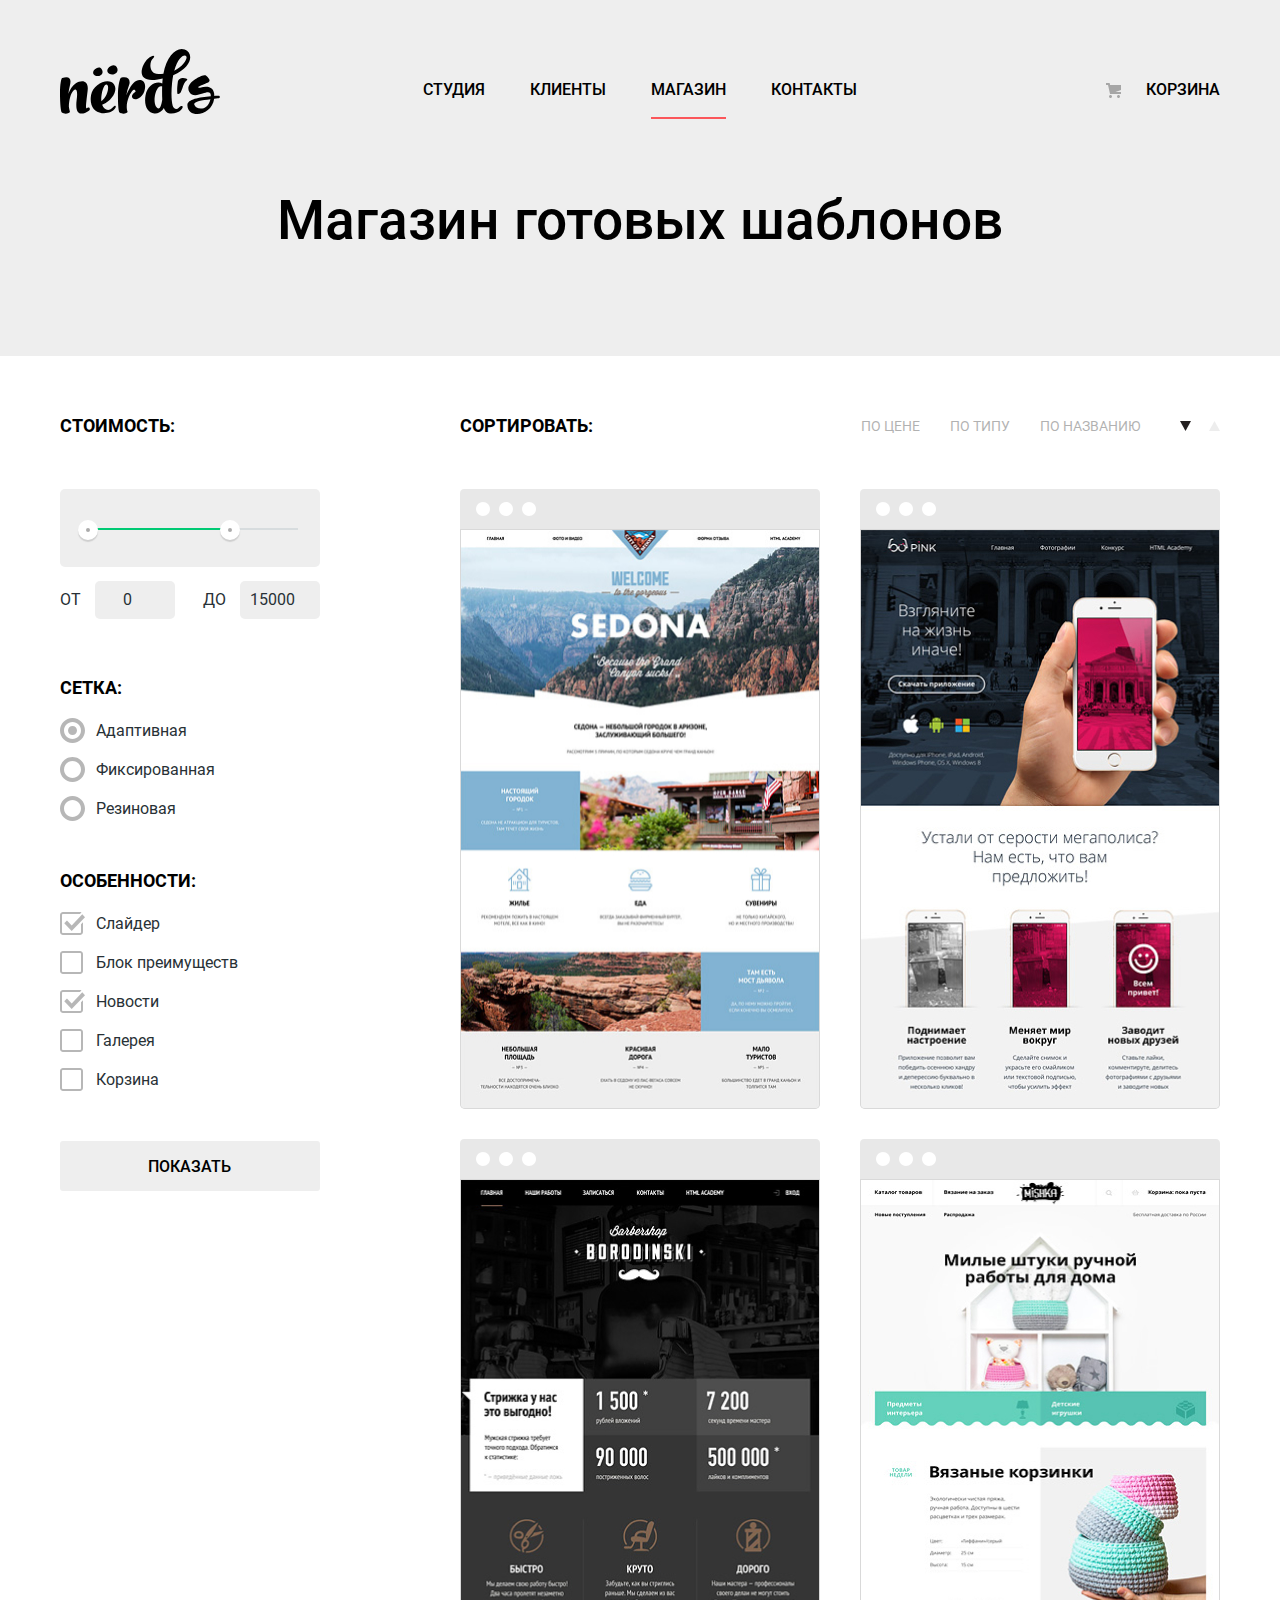
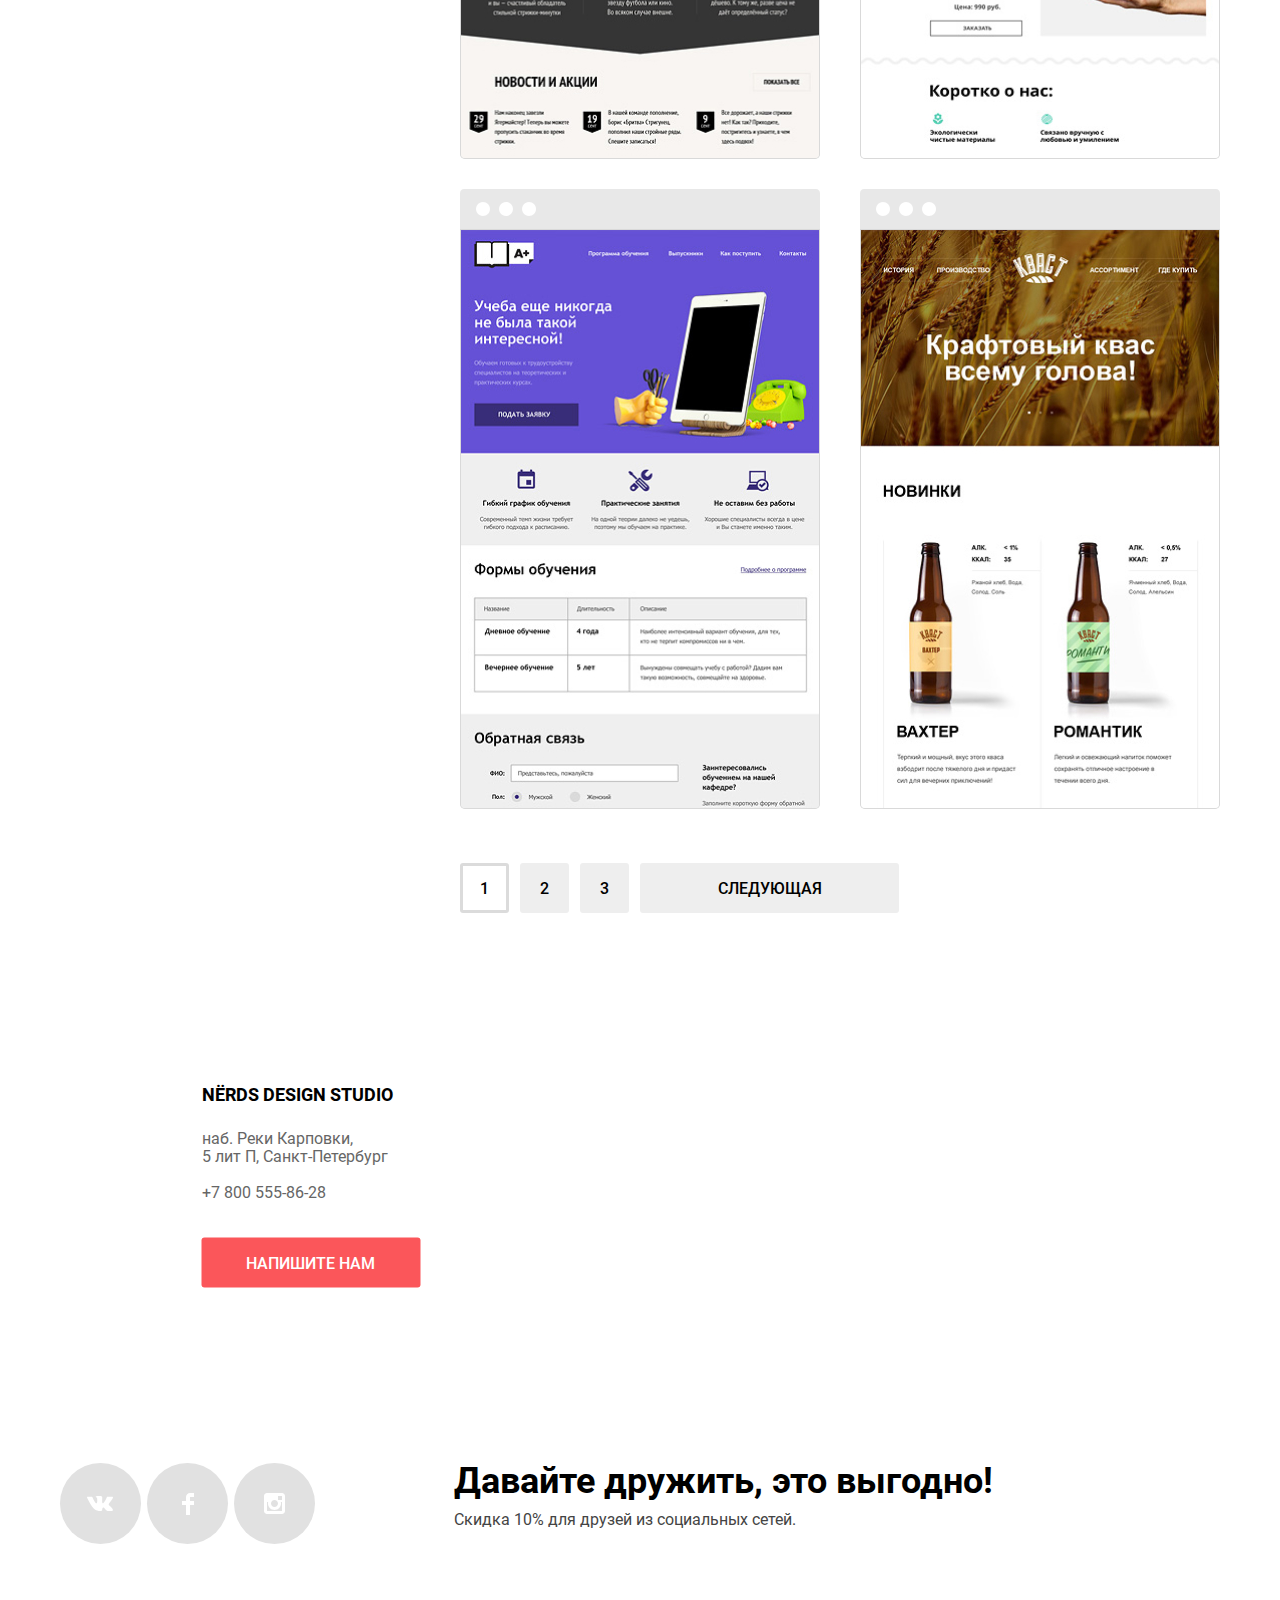
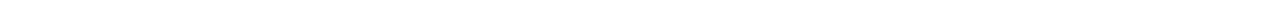
==== commit b1733af6: "Stop loading map img when not needed" ====
--- a/catalog.html
+++ b/catalog.html
@@ -267,7 +267,9 @@
       </div>
       </section>
       <iframe class="map-iframe" src="https://www.google.com/maps/embed?pb=!1m18!1m12!1m3!1d1996.8178647588732!2d30.315192316191222!3d59.96834466666378!2m3!1f0!2f0!3f0!3m2!1i1024!2i768!4f13.1!3m3!1m2!1s0x4696315bc4e8ce61%3A0xe703c377f3424272!2sStudio%20212!5e0!3m2!1sru!2sru!4v1625604096557!5m2!1sru!2sru" style="border:0;" allowfullscreen="" loading="lazy" title="наб. Реки Карповки, 5 лит П, Санкт-Петербург"></iframe>
-      <img class="map" src="img/map.png" width="1440" height="415" alt="наб. Реки Карповки, 5 лит П, Санкт-Петербург">
+      <noscript>
+        <img class="map" src="img/map.png" width="1440" height="415" alt="наб. Реки Карповки, 5 лит П, Санкт-Петербург">
+      </noscript>
     </section>
   </main>
   <footer class="main-footer">
--- a/css/style.css
+++ b/css/style.css
@@ -707,6 +707,11 @@
 
 .write_us-show {
   display: block;
+  animation: bounce 0.6s;
+}
+
+.write_us-error {
+  animation: shake 0.6s;
 }
 
 .write_us-form {
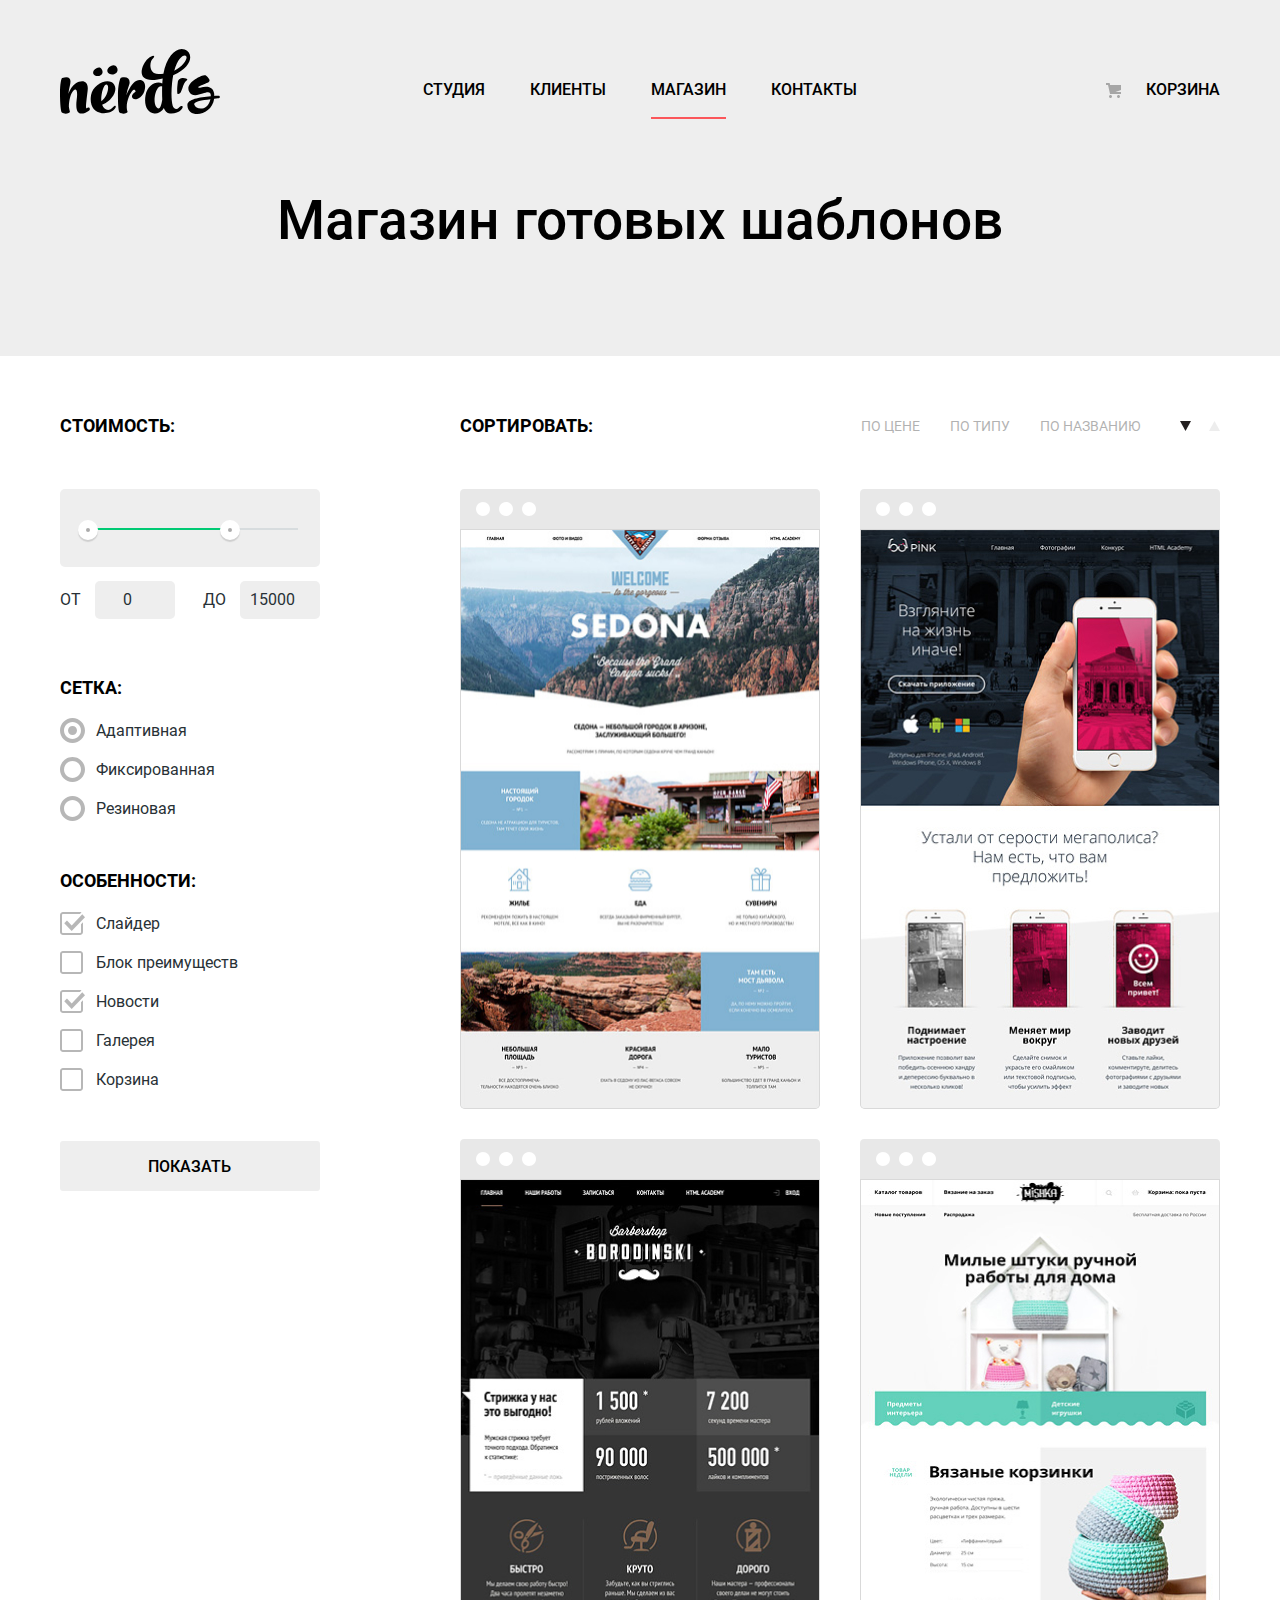
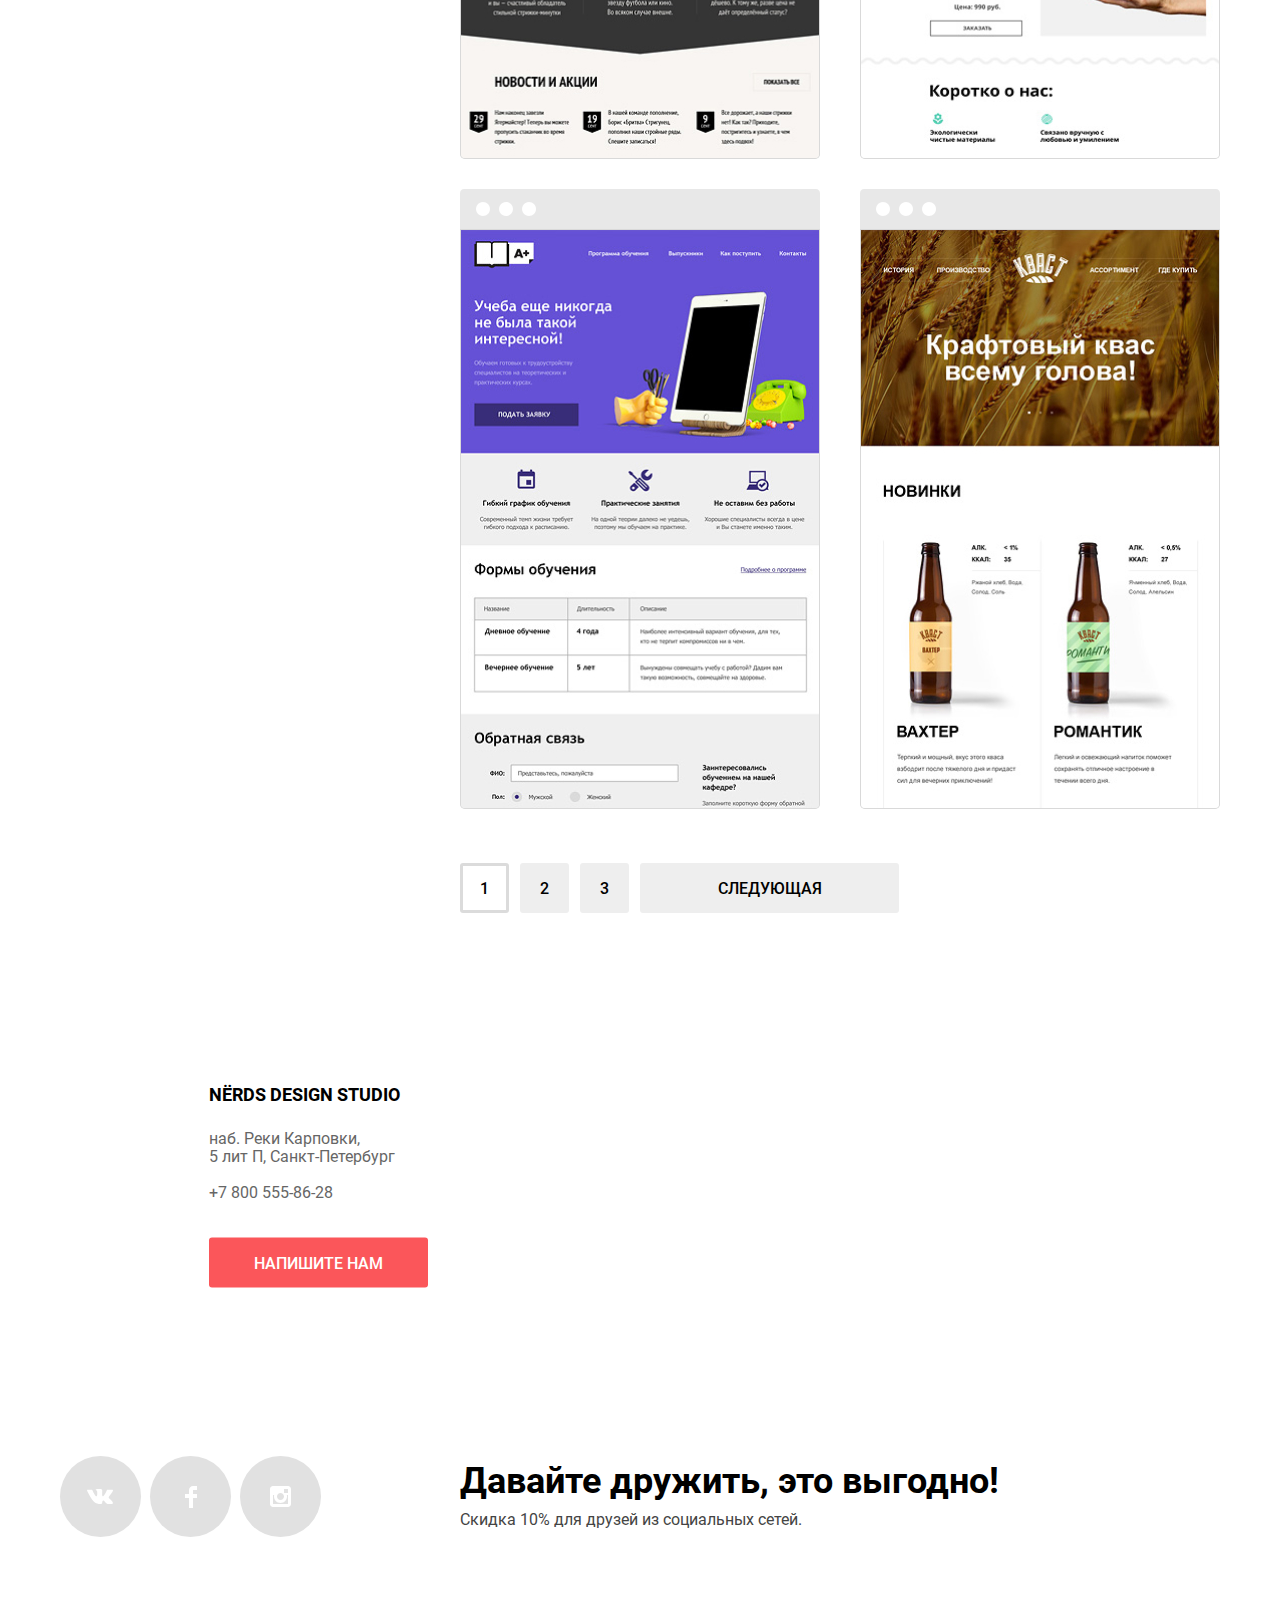
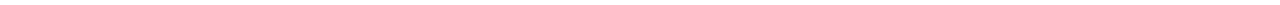
==== commit 9a3994a3: "Small fix for contacts" ====
--- a/catalog.html
+++ b/catalog.html
@@ -8,6 +8,7 @@
     <link rel="apple-touch-icon" href="favicon/180.png">
     <link rel="manifest" href="manifest.webmanifest">
     <link href="css/normalize.css" rel="stylesheet">
+    <!-- <link href="css/style.min.css" rel="stylesheet"> -->
     <link href="css/style.css" rel="stylesheet">
     <!-- <link href="css/outline.css" rel="stylesheet"> -->
   </head>
@@ -309,6 +310,6 @@
       </div>
     </div>
   </footer>
-  <script src="script/modal.js"></script>
+  <script src="script/modal.min.js"></script>
 </body>
 </html>
--- a/css/style.min.css
+++ b/css/style.min.css
@@ -0,0 +1 @@
+@keyframes bounce{0%{transform:translateY(-2000px)}70%{transform:translateY(30px)}90%{transform:translateY(-10px)}to{transform:translateY(0)}}@keyframes shake{0%,to{transform:translateX(0)}10%,30%,50%,70%,90%{transform:translateX(-10px)}20%,40%,60%,80%{transform:translateX(10px)}}@font-face{font-family:"Roboto";font-weight:400;font-style:normal;font-display:swap;src:url(../fonts/roboto.woff2) format("woff2"),url(../fonts/roboto.woff) format("woff")}@font-face{font-family:"Roboto";font-weight:500;font-style:normal;font-display:swap;src:url(../fonts/robotomedium.woff2) format("woff2"),url(../fonts/robotomedium.woff) format("woff")}@font-face{font-family:"Roboto";font-weight:700;font-style:normal;font-display:swap;src:url(../fonts/robotobold.woff2) format("woff2"),url(../fonts/robotobold.woff) format("woff")}:root{--basic-black:#000000;--basic-black-opacity-30:rgba(0, 0, 0, 0.3);--basic-white:#ffffff;--basic-light:#eeeeee;--basic-icon:#a6a6a6;--basic-text:#283136;--basic-text-opacity-30:rgba(40, 49, 54, 0.3);--special-text:#444444;--special-text-opacity-50:rgba(4, 4, 4, 0.5);--border-modal:#d7dcde;--checkbox:#4d4d4d;--filter-special:#ababab;--border-modal-hover:#b4b9bb;--address-text:#666666;--button:#fb565a;--button-hover:#e74246;--button-active:#d7373b;--button-text-active:rgba(255, 255, 255, 0.3);--button-shadow:rgba(0, 1, 1, 0.1);--button-center:#00ca74;--button-center-hover:#00bc6c;--button-center-active:#00aa62;--button-right:#efc849;--button-right-hover:#eab534;--button-right-active:#e5a722;--button-filter-hover:#dfdfdf;--button-filter-active:#d5d5d5;--border-button-numbers:#dbdbdb;--range-control-shadow:#cfcfcf;--sorting-item:rgba(166, 166, 166, 0.2);--sorting-item-active:#231f20;--catalog-item-background:#f2f2f2;--social-button:#e1e1e1;--social-button-hover:#e74246;--social-button-active:#d7373b}.page-body,img{margin:0;padding:0}.page-body{min-width:1160px;font-family:"Roboto","Arial",sans-serif;font-size:16px;line-height:24px;font-weight:400;color:var(--basic-text);min-height:100%;display:grid;grid-template-rows:min-content 1fr min-content}img{max-width:100%;height:auto}.link{text-decoration:none}.visually-hidden{position:absolute;width:1px;height:1px;margin:-1px;border:0;padding:0;white-space:nowrap;clip-path:inset(100%);clip:rect(0 0 0 0);overflow:hidden}.page{height:100%}.container{width:1160px;margin:0 auto}.background-for-section{background-color:var(--basic-light)}.button{display:inline-block;font:inherit;font-weight:500;font-size:16px;line-height:18px;text-align:center;color:var(--basic-white);vertical-align:middle;text-transform:uppercase;background-color:var(--button);border:0;padding:17px 40px 15px 39px;border-radius:3px}.button:hover{background-color:var(--button-hover)}.button:active{color:var(--button-text-active);background-color:var(--button-active);box-shadow:inset 0 3px 0 var(--button-shadow)}.button-center{background-color:var(--button-center)}.button-center:hover{background-color:var(--button-center-hover)}.button-center:active{background-color:var(--button-center-active)}.button-right{background-color:var(--button-right)}.button-right:hover{background-color:var(--button-right-hover)}.button-right:active{background-color:var(--button-right-active)}.advantages,.main-header{background-color:var(--basic-light)}.advantages{margin-bottom:87px}.advantages-list{position:relative}.advantage-item_slide{display:none}.advantage-item_slide_current{display:block}.slider-controls{display:flex;width:88px;height:18px;position:absolute;margin-top:317px;left:50%;transform:translateX(-50%);justify-content:space-between;z-index:20}.slider-button{border-radius:50%;border:1px solid var(--basic-white);background-color:var(--basic-white);background-position:center;background-repeat:no-repeat;width:18px;height:18px}.slider-button_current{background-image:url(../img/icons/slider-current.svg)}.main-navigation{font-weight:500;text-transform:uppercase;margin-top:53px;display:grid;grid-template-columns:max-content 1fr min-content}.main-header-logo{margin-top:-5px;margin-right:180px}.site-navigation{display:flex;flex-wrap:wrap;list-style:none;padding:0;margin:0}.site-navigation-link{display:block;padding:25px 22px 25px 23px;color:var(--basic-black)}.site-navigation-link[aria-current=page]{text-decoration:underline var(--button);text-underline-offset:22px;text-decoration-thickness:2px;pointer-events:none}.cart{display:flex;flex-wrap:wrap}.cart-link::before,.services::after{content:"";width:15px;height:15px;background-image:url(/img/icons/cart-icon.svg);background-repeat:no-repeat;background-position:0 0}.cart-link{display:flex;gap:25px;align-items:center;padding:25px 0 25px 20px;color:var(--basic-black)}.cart-link:hover,.site-navigation-link:hover{color:var(--button)}.cart-link:active,.site-navigation-link:active{color:var(--basic-black-opacity-30)}.advantages-list{list-style:none;padding:0;margin:0}.advantage-item{min-height:431px;background-repeat:no-repeat;background-size:760px 431px;background-position:right top}.advantage-item_1{background-image:url(../img/nerds-index-slide1.png)}.advantage-item_2{background-image:url(../img/nerds-index-slide2.png)}.advantage-item_3{background-image:url(../img/nerds-index-slide3.png)}.slogan{color:var(--basic-black);font-size:55px;line-height:55px;font-weight:500;width:538px;height:111px;padding:78px 0 0;margin:-13px 0 25px}.button-slogan{padding:17px 54px 15px}.slogan-add{width:416px;height:49px;margin-bottom:38px}.services{margin-bottom:80px;display:grid}.services::after{width:1158px;height:2px;background-image:url(../img/icons/horisontal-line.svg)}.services-list{list-style:none;display:grid;grid-template-columns:repeat(3,300px);grid-gap:100px;padding:0;margin:0}.service-item{min-height:347px;background-repeat:no-repeat;background-size:300px 146px;background-position:top}.service-item_1::before,.service-item_2::before,.service-item_3::before{content:"";display:block;background-image:url(../img/illustration-1.jpg);background-size:300px 146px;width:300px;height:146px;margin-bottom:25px}.service-item_2::before,.service-item_3::before{background-image:url(../img/illustration-2.jpg)}.service-item_3::before{background-image:url(../img/illustration-3.jpg)}.service-list_header{color:var(--basic-black);font-size:24px;line-height:30px;font-weight:700;text-transform:uppercase;padding:0;margin:0 0 16px}.service-list_text{padding:0;margin:0 0 32px}.about{display:grid;grid-template-columns:2fr 360px;column-gap:149px;margin-bottom:74px}.about-title{font-size:45px;line-height:45px;font-weight:500;margin:0 0 32px;padding:66px 0 0}.about-text{padding:0;margin:0 0 42px}.about_header{color:var(--basic-black);font-weight:700;text-transform:uppercase;font-size:16px;line-height:24px;padding:0;margin:0 0 23px}.orders-list{list-style:none;margin:0;padding:0}.orders-item:not(:last-child){margin-bottom:23px}.orders-item::before{content:"";display:inline-block;vertical-align:middle;width:25px;height:2px;background:var(--button);margin-right:11px;margin-bottom:4px}.about_stat{display:grid}.about_img{order:-1;margin-top:32px;width:360px;height:208px}.about_stat_header{font-size:16px;line-height:24px;margin:0;padding:37px 0 31px;text-align:center;display:flex;justify-content:center;flex-direction:column;text-transform:uppercase}.about-term{font-size:16px;line-height:18px}.about-definition{margin:0;padding:0;grid-row:1/-1}.about-list{display:grid;grid-template-columns:1fr 1fr;grid-row-gap:10px;grid-column-gap:22px;padding:0;margin:0}.about-list_number,.about-list_percent{color:var(--basic-black);font-size:45px;line-height:64px;font-weight:700}.about-list_percent{font-size:26px;line-height:40px;vertical-align:top}.clients{min-height:184px;margin-bottom:66px}.clients-list{list-style:none;text-align:center;place-items:center;height:100%;display:grid;grid-template-columns:repeat(4,1fr);grid-row-gap:46px;padding:0;margin:auto}.clients-list::after,.clients-list::before{grid-area:1/1/2/5;width:1158px;height:2px;content:"";background-image:url(../img/icons/horisontal-line.svg);background-repeat:no-repeat;background-position:0 0}.clients-list::after{grid-area:3/1/4/5;background-repeat:repeat (3,1 0)}.client-item{width:290px;display:flex;align-items:center;justify-content:space-around}.client-item_link{opacity:.2}.client-item_link:hover{opacity:1}.client-item_link:active{opacity:.1}.client-item::after{opacity:1;width:2px;height:52px;content:"";background-image:url(../img/icons/vertical-line.svg);background-repeat:no-repeat;background-position:0 0}.client-item:last-child::after{display:none}.contacts{grid-column:1/-1;position:relative}.map{position:absolute;left:50%;top:50%;transform:translate(-50%,-50%);z-index:-1}.map-iframe{width:100%;height:415px}.contacts_small-block{background-color:var(--basic-white);display:flex;flex-wrap:wrap;flex-direction:column;width:219px;height:208px;position:absolute;left:24%;top:50%;transform:translate(-50%,-50%);padding:49px 39px 50px 47px;z-index:2}.contacts-title{color:var(--basic-black);font-size:18px;line-height:30px;font-weight:800;padding:0;margin:0 0 20px}.address{color:var(--address-text);padding:0;font-size:16px;line-height:18px;margin:0 0 15px}.contacts-phone{color:var(--address-text);margin-bottom:33px}.modal-container{margin-left:100px;margin-right:100px;margin-top:65px}.write_us{width:960px;height:590px;position:fixed;margin:auto;top:0;right:0;bottom:0;left:0;background-color:var(--basic-white);box-shadow:0 20px 40px rgba(0,0,0,.4);display:none;z-index:10}.write_us-show{display:block;animation:bounce .6s}.write_us-error{animation:shake .6s}.write_us-form{display:grid;grid-template-columns:repeat(2,360px);grid-template-rows:repeat(7,min-content);column-gap:40px;row-gap:9px}.write_us-title{font-size:45px;line-height:53px}.write_us label,.write_us-title{color:var(--basic-black);font-weight:700}.write_us-input,.write_us-textarea{color:var(--special-text-opacity-50);background-color:var(--basic-white);font:inherit;font-size:16px;line-height:18px;border:2px solid var(--border-modal);border-radius:3px;padding:16px 14px 16px 16px}.write_us-input:hover,.write_us-textarea:hover{border-color:var(--border-modal-hover)}.write_us-input:focus,.write_us-textarea:focus{outline:0;color:var(--special-text);border-color:var(--basic-black)}.write_us-input:invalid,.write_us-textarea:invalid{outline:0;color:var(--button-hover);border-color:var(--button-hover)}.write_us-input_label_name{grid-area:1/1/2/2}.write_us-input_name{grid-area:2/1/3/2;margin-bottom:25px}.name-input{padding:0;margin:0;display:contents}.write_us-input_label_email{grid-area:1/2/2/3}.write_us-input_email{grid-area:2/2/3/3;margin-bottom:25px}.email-input{padding:0;margin:0;display:contents}.write_us-input_label_textarea{grid-area:3/1/4/3}.write_us-input_textarea{grid-area:4/1/5/3;margin-bottom:38px}.comment-input{padding:0;margin:0;display:contents}.button-modal{width:259px;grid-area:5/1/6/2}.modal-close{position:absolute;top:80px;right:90px;width:21px;height:21px;background-image:url(../img/icons/close-cross.svg);background-repeat:no-repeat;border:0;opacity:.3;background-color:var(--basic-white);cursor:pointer}.modal-close:hover{opacity:1}.modal-close:focus{opacity:1}.modal-close:active{opacity:.1}.main-footer{color:var(--special-text);font-size:16px;line-height:22px}.footer-title{color:var(--basic-black);font-size:36px;line-height:36px;font-weight:700;margin:0;padding:0 0 10px}.footer-text{margin:0}.container-footer{display:grid;grid-template-columns:1fr 3fr;column-gap:139px;margin-top:68px;margin-bottom:68px}.social-list{list-style:none;padding:0;margin:0;display:flex;flex-wrap:wrap;justify-content:space-between}.social-button{display:flex;align-items:center;justify-content:center;background-color:var(--social-button);width:81px;height:81px;border-radius:50%}.social-button:hover{background-color:var(--social-button-hover)}.social-button:active{background-color:var(--social-button-active);box-shadow:inset 0 3px 0 var(--button-shadow)}.social-button:active path{fill:var(--button-text-active)}.container-catalog{display:grid;grid-template-columns:260px 1fr;column-gap:140px;align-content:start;margin-bottom:60px}.page-title{color:var(--basic-black);font-size:55px;line-height:55px;font-weight:500;background-color:var(--basic-light);text-align:center;padding:66px 0 108px;margin:0 0 55px;grid-column:1/-1}.filter_legend{color:var(--basic-black);font-size:18px;line-height:30px;font-weight:700;text-transform:uppercase}.fieldset{border:0;margin:0;padding:0}.price_fieldset{margin-bottom:54px}.price_filter_legend{margin-bottom:48px}.layout_fieldset{margin-bottom:45px}.layout_filter_legend{margin-bottom:15px}.features_fieldset{margin-bottom:50px}.features_filter_legend{margin-bottom:16px}.range-filter{width:260px}.range-controls{position:relative;height:39px;margin-bottom:14px;padding-top:39px;padding-right:22px;padding-left:22px;background-color:var(--basic-light);border-radius:5px}.range-controls .scale{height:2px;background:var(--border-modal)}.range-controls .bar{width:70%;height:2px;background:var(--button-center)}.range-controls .toggle{position:absolute;top:31px;left:0;width:4px;height:4px;padding:0;border:8px solid var(--basic-white);background-color:var(--filter-special);border-radius:50%;box-shadow:0 2px 1px 0 var(--range-control-shadow);cursor:pointer}.range-controls .toggle-min{left:18px}.range-controls .toggle-max{left:160px}.range-from,.range-to{font-size:16px;line-height:22px;text-transform:uppercase}.price-controls{display:flex;justify-content:space-between}.price-controls input{width:60px;padding:10px;margin-left:10px;text-align:center;color:var(--basic-text);border:0;border-radius:5px;background:var(--basic-light);font-family:inherit;font-size:inherit}.price-controls input[type=number]:not(:hover):not(:focus){appearance:textfield}.filter-list{font-size:16px;line-height:20px;list-style:none;margin:0;padding:0}.filter-item{margin-bottom:14px}.filter-item:last-child{margin-bottom:0}.filter-checkbox{margin-bottom:16px}.filter-item label{display:flex;align-items:center;gap:11px;cursor:pointer;user-select:none}.filter-input-radio+label::before{content:"";width:25px;height:25px;background-image:url(../img/icons/radio-off.svg);background-repeat:no-repeat;background-position:0 0;opacity:.4}.filter-input-radio:checked+label::before{content:"";width:25px;height:25px;background-image:url(../img/icons/radio-on.svg);background-repeat:no-repeat;background-position:0 0;opacity:.4}.filter-input-checkbox+label::before{content:"";width:25px;height:23px;background-image:url(../img/icons/checkbox-off.svg);background-repeat:no-repeat;background-position:0 0;opacity:.4}.filter-input-checkbox:checked+label::before{content:"";width:25px;height:23px;background-image:url(../img/icons/checkbox-on.svg);background-repeat:no-repeat;background-position:0 0;opacity:.4}.filter-input-checkbox+label:hover::before,.filter-input-checkbox:checked+label:hover::before,.filter-input-radio+label:hover::before,.filter-input-radio:checked+label:hover::before{opacity:1}.filter-input-checkbox:disabled+label,.filter-input-radio:disabled+label{color:var(--basic-text-opacity-30)}.filter-input-checkbox:checked:disabled+label::before,.filter-input-checkbox:disabled+label::before,.filter-input-radio:checked:disabled+label::before,.filter-input-radio:disabled+label::before{opacity:.1}.sort{display:flex;justify-content:space-between;align-items:center;margin-bottom:48px}.sort-title{color:var(--basic-black);font-size:18px;line-height:30px;font-weight:700;text-transform:uppercase;padding:0;margin:0 229px 0 0}.sort-list{list-style:none;display:flex;justify-content:space-around;margin:0;padding:0;gap:20px}.sorting-item-link{display:block;padding:5px;color:var(--basic-black);font-size:14px;line-height:18px;text-transform:uppercase;opacity:.3}.sorting-item-link:hover{opacity:.6}.catalog-item:hover::before,.sorting-item-link:active{opacity:1}.sort-order{display:flex;justify-content:space-between;width:40px}.sorting-item-button path{fill:var(--sorting-item)}.sorting-item-button:hover path{fill:var(--basic-icon)}.sorting-item-button:active path,.sorting-item-button_active path{fill:var(--sorting-item-active)}.catalog-list{list-style:none;display:grid;padding:0;grid-template-columns:1fr 1fr;column-gap:40px;row-gap:30px;margin:0 0 54px}.catalog-item{width:360px;display:grid;grid-template-rows:repeat(3,min-content)}.catalog-item::before{content:"";width:360px;height:40px;background-image:url(../img/icons/browser.svg);opacity:.12}.catalog-item_title{font-size:18px;line-height:30px;font-weight:700;text-align:center;vertical-align:middle;text-transform:uppercase;padding:0;margin:0 0 12px}.catalog-item_title_link{color:var(--basic-black)}.catalog-item_title_link:hover{color:var(--button)}.catalog-item_title_link:active{color:var(--basic-black-opacity-30)}.catalog-item_text{color:var(--address-text);font-size:16px;line-height:18px;text-align:center;vertical-align:middle;padding:0;margin:0 0 32px}.catalog-item_img{grid-area:2/1/4/2;width:360px;height:580px;background-color:var(--catalog-item-background);border:1px solid rgba(0,0,0,.1);box-sizing:border-box;border-radius:0 0 5px 5px}.catalog-item_modal{grid-area:3/1/4/2;display:flex;flex-direction:column;align-items:center;background-color:var(--basic-light);min-height:161px;padding:26px 53px 44px 52px;border-radius:0 0 5px 5px;max-width:360px}.catalog-item:hover{filter:drop-shadow(0 6px 15px rgba(0,0,0,.25))}.catalog-item:hover .catalog-item_img{border:0}.catalog-item:focus-within .catalog-item_modal,.catalog-item:hover .catalog-item_modal{z-index:1}.pagintaion-list{list-style:none;display:flex;flex-wrap:wrap;gap:11px;margin:0;padding:0}.button-filter{color:var(--basic-black);background-color:var(--basic-light)}.button-filter:hover{background-color:var(--button-filter-hover)}.button-filter:active{color:var(--basic-black-opacity-30);background-color:var(--button-filter-active)}.button-form{padding:17px 89px 15px 88px}.button-catalog{display:flex;justify-content:center;width:56px;padding:17px 72px 15px}.button-catalog:active{color:var(--basic-white)}.button-numbers{padding:17px 20px 15px}.button-number_current{background-color:var(--basic-white);border:3px solid;border-radius:3px;border-color:var(--border-button-numbers);padding:14px 17px 12px}.button-next{padding:17px 77px 15px 78px}
--- a/css/style.css
+++ b/css/style.css
@@ -185,6 +185,7 @@
 
 .main-header {
   background-color: var(--basic-light);
+  z-index: 0; /* Без этого активный элемент меню прячется под слайдером */
 }
 
 .advantages {
@@ -357,8 +358,8 @@
 /* Services */
 
 .services {
-  margin-bottom: 80px;
   display: grid;
+  grid-row-gap: 80px;
 }
 
 .services::after {
@@ -556,7 +557,7 @@
 
 .clients {
   min-height: 184px;
-  margin-bottom: 66px ;
+  margin-bottom: 66px;
 }
 
 .clients-list {
@@ -593,9 +594,11 @@
 
 .client-item {
   width: 290px;
+  /* margin-left: -35px; */
   display: flex;
   align-items: center;
   justify-content: space-around;
+  /* position: relative; */
 }
 
 .client-item_link {
@@ -611,6 +614,8 @@
 }
 
 .client-item::after {
+  /* position: absolute;
+  left: 100%; */
   opacity: 1;
   width: 2px;
   height: 52px;
@@ -653,10 +658,10 @@
   width: 219px;
   height: 208px;
   position: absolute;
-  left: 24%;
+  left: 25%;
   top: 50%;
   transform: translate(-50%, -50%);
-  padding: 49px 39px 50px 47px;
+  padding: 49px 50px 50px 47px;
   z-index: 2;
 }
 
@@ -875,19 +880,23 @@
 
 .container-footer {
   display: grid;
-  grid-template-columns: 1fr 3fr;
-  column-gap: 139px;
+  grid-template-columns: 1fr 2fr;
+  column-gap: 20px;
   margin-top: 68px;
   margin-bottom: 68px;
 }
 
+.footer-social {
+  margin-top: -7px;
+}
+
 .social-list {
   list-style: none;
   padding: 0;
   margin: 0;
   display: flex;
   flex-wrap: wrap;
-  justify-content: space-between;
+  column-gap: 9px;
 }
 
 .social-button {
@@ -1381,6 +1390,7 @@
   border-radius: 3px;
   border-color: var(--border-button-numbers);
   padding: 14px 17px 12px 17px;
+  pointer-events: none;
 }
 
 .button-next {
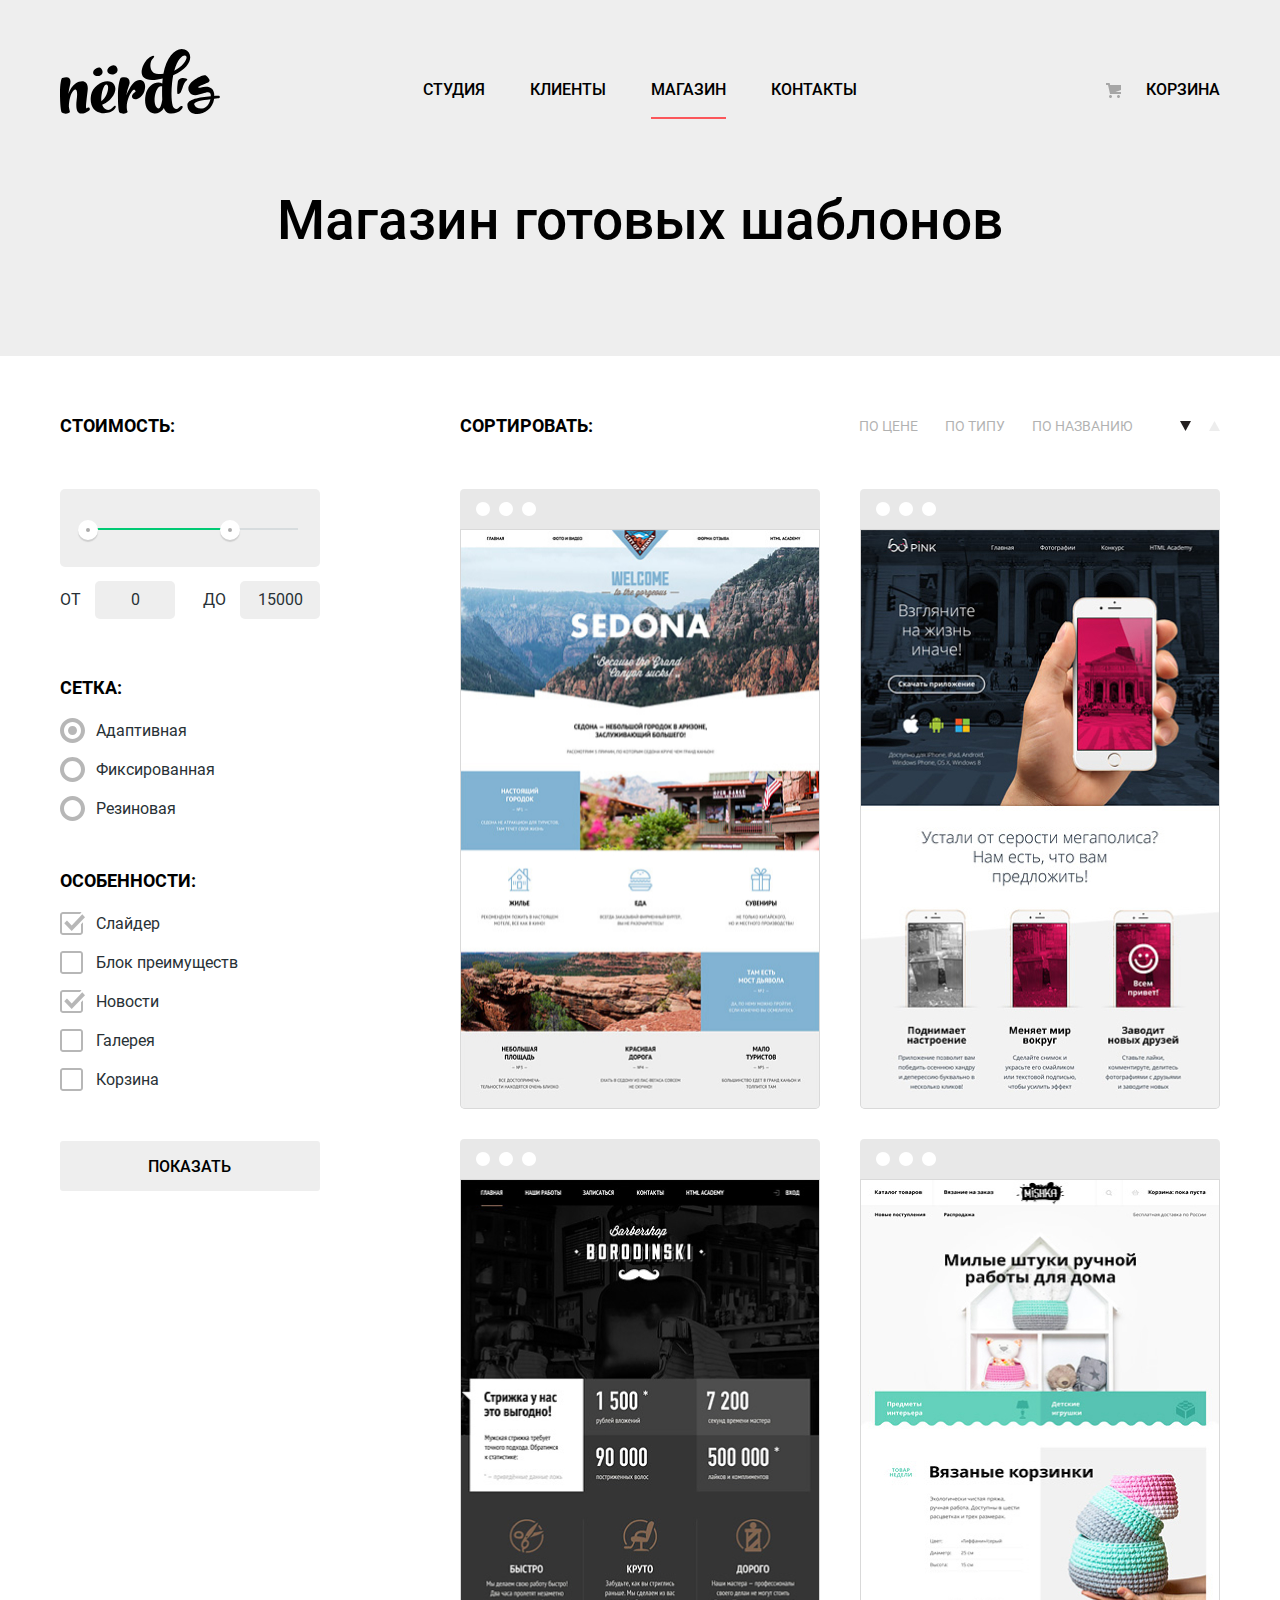
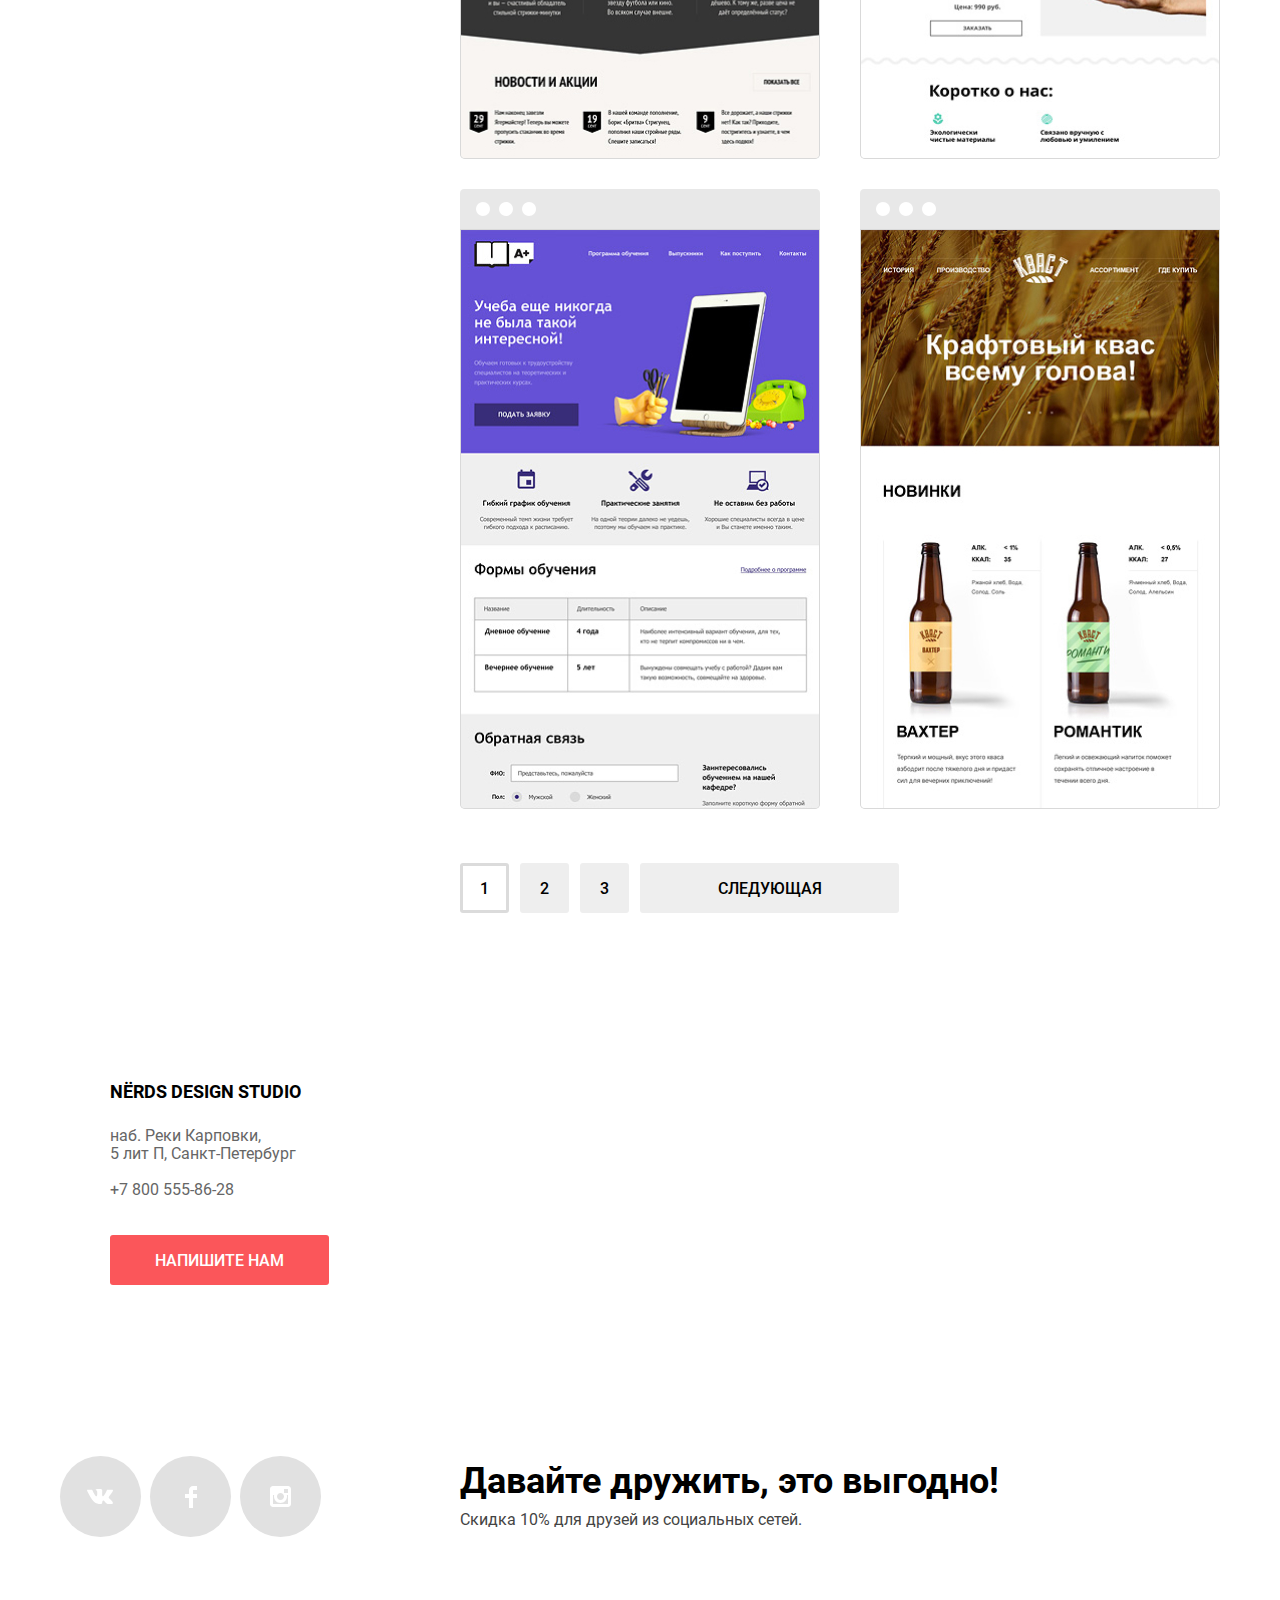
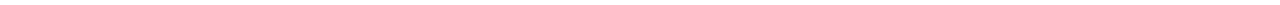
==== commit 7cce32af: "Upd minified css" ====
--- a/catalog.html
+++ b/catalog.html
@@ -8,9 +8,7 @@
     <link rel="apple-touch-icon" href="favicon/180.png">
     <link rel="manifest" href="manifest.webmanifest">
     <link href="css/normalize.css" rel="stylesheet">
-    <!-- <link href="css/style.min.css" rel="stylesheet"> -->
-    <link href="css/style.css" rel="stylesheet">
-    <!-- <link href="css/outline.css" rel="stylesheet"> -->
+    <link href="css/style.min.css" rel="stylesheet">
   </head>
 <body class="page-body">
   <header class="main-header">
@@ -21,7 +19,7 @@
         </a>
         <ul class="site-navigation">
           <li>
-            <a class="link site-navigation-link" href="index.html">Студия</a>
+            <a class="link site-navigation-link" href="#nowhere">Студия</a>
           </li>
           <li>
             <a class="link site-navigation-link" href="#nowhere">Клиенты</a>
@@ -42,7 +40,7 @@
   <main>
     <div class="background-for-section">
       <div class="container">
-      <h1 class="page-title">Магазин готовых шаблонов</h1>
+        <h1 class="page-title">Магазин готовых шаблонов</h1>
       </div>
     </div>
       <div class="container container-catalog">
@@ -220,7 +218,6 @@
               <a class="link button button-filter button-back">Предыдущая</a>
             </li>
             <li class="pagination-item">
-              <!-- to-do: сделать текущую страницу некликабельной и не hoverable-->
               <a class="link button button-filter button-numbers button-number_current">1</a>
             </li>
             <li class="pagination-item">
@@ -265,7 +262,7 @@
             <button class="button button-modal" type="submit">Отправить</button>
           </form>
           <button class="modal-close" type="button" aria-label="Закрыть"></button>
-      </div>
+        </div>
       </section>
       <iframe class="map-iframe" src="https://www.google.com/maps/embed?pb=!1m18!1m12!1m3!1d1996.8178647588732!2d30.315192316191222!3d59.96834466666378!2m3!1f0!2f0!3f0!3m2!1i1024!2i768!4f13.1!3m3!1m2!1s0x4696315bc4e8ce61%3A0xe703c377f3424272!2sStudio%20212!5e0!3m2!1sru!2sru!4v1625604096557!5m2!1sru!2sru" style="border:0;" allowfullscreen="" loading="lazy" title="наб. Реки Карповки, 5 лит П, Санкт-Петербург"></iframe>
       <noscript>
@@ -283,7 +280,7 @@
               <span class="visually-hidden">Вконтакте</span>
               <svg width="27" height="15" viewBox="0 0 27 15" fill="none" xmlns="http://www.w3.org/2000/svg">
                 <path d="M16.138 11.51C17.094 11.201 18.318 13.55 19.621 14.449C20.599 15.13 21.348 14.983 21.348 14.983L24.821 14.933C24.821 14.933 26.636 14.821 25.778 13.379C25.707 13.259 25.275 12.31 23.193 10.357C21.016 8.31404 21.311 8.64504 23.932 5.11304C25.529 2.96004 26.168 1.64504 25.968 1.08504C25.776 0.546037 24.603 0.686037 24.603 0.686037L20.69 0.713037C20.309 0.714037 19.986 0.832037 19.839 1.22804C19.836 1.23204 19.218 2.89404 18.394 4.30704C16.653 7.29604 15.958 7.45504 15.67 7.26804C15.009 6.83504 15.176 5.53104 15.176 4.60404C15.176 1.70704 15.608 0.499037 14.33 0.187037C13.903 0.0830374 13.591 0.0150374 12.502 0.00503741C11.11 -0.0159626 9.92797 0.00503743 9.25797 0.334037C8.81297 0.557037 8.47197 1.04604 8.67897 1.07404C8.93897 1.10904 9.52197 1.23404 9.83397 1.66004C10.235 2.21204 10.223 3.44904 10.223 3.44904C10.223 3.44904 10.452 6.86004 9.68297 7.28304C9.15497 7.57304 8.43297 6.98104 6.87997 4.26704C6.08697 2.87904 5.48797 1.34504 5.48797 1.34504C5.48797 1.34504 5.37197 1.06004 5.16197 0.904037C4.91197 0.719037 4.56197 0.660037 4.56197 0.660037L0.84797 0.684037C0.84797 0.684037 0.28997 0.700037 0.0849697 0.946037C-0.0970303 1.16404 0.0699697 1.61404 0.0699697 1.61404C0.0699697 1.61404 2.97897 8.49504 6.27297 11.961C9.29297 15.143 12.725 14.932 12.725 14.932H14.28C14.28 14.932 14.749 14.878 14.989 14.62C15.213 14.38 15.203 13.929 15.203 13.929C15.203 13.929 15.172 11.82 16.138 11.51Z" fill="white"/>
-                </svg>
+              </svg>
             </a>
           </li>
           <li class="social-item">
@@ -291,7 +288,7 @@
               <span class="visually-hidden">Facebook</span>
               <svg width="12" height="22" viewBox="0 0 12 22" fill="none" xmlns="http://www.w3.org/2000/svg">
                 <path d="M12 4V0H8C5.79086 0 4 1.79086 4 4V8H0V12H4V22H8V12H12V8H8V4H12Z" fill="white"/>
-                </svg>
+              </svg>
             </a>
           </li>
           <li class="social-item">
@@ -299,7 +296,7 @@
               <span class="visually-hidden">Instagram</span>
               <svg width="21" height="21" viewBox="0 0 21 21" fill="none" xmlns="http://www.w3.org/2000/svg">
                 <path fill-rule="evenodd" clip-rule="evenodd" d="M3 0H18C19.65 0 21 1.35 21 3V18C21 19.65 19.65 21 18 21H3C1.35 21 0 19.65 0 18V3C0 1.35 1.35 0 3 0ZM14 10.5C14 8.57 12.43 7 10.5 7C8.57 7 7 8.57 7 10.5C7 12.43 8.57 14 10.5 14C12.43 14 14 12.43 14 10.5ZM3 18V9H4.181C4.0626 9.49127 4.00186 9.99467 4 10.5C4 14.0899 6.91015 17 10.5 17C14.0899 17 17 14.0899 17 10.5C16.9986 9.99464 16.9379 9.49118 16.819 9H18V18H3ZM14 7H18V3H14V7Z" fill="white"/>
-                </svg>
+              </svg>
             </a>
           </li>
         </ul>
--- a/css/style.min.css
+++ b/css/style.min.css
@@ -1 +1 @@
-@keyframes bounce{0%{transform:translateY(-2000px)}70%{transform:translateY(30px)}90%{transform:translateY(-10px)}to{transform:translateY(0)}}@keyframes shake{0%,to{transform:translateX(0)}10%,30%,50%,70%,90%{transform:translateX(-10px)}20%,40%,60%,80%{transform:translateX(10px)}}@font-face{font-family:"Roboto";font-weight:400;font-style:normal;font-display:swap;src:url(../fonts/roboto.woff2) format("woff2"),url(../fonts/roboto.woff) format("woff")}@font-face{font-family:"Roboto";font-weight:500;font-style:normal;font-display:swap;src:url(../fonts/robotomedium.woff2) format("woff2"),url(../fonts/robotomedium.woff) format("woff")}@font-face{font-family:"Roboto";font-weight:700;font-style:normal;font-display:swap;src:url(../fonts/robotobold.woff2) format("woff2"),url(../fonts/robotobold.woff) format("woff")}:root{--basic-black:#000000;--basic-black-opacity-30:rgba(0, 0, 0, 0.3);--basic-white:#ffffff;--basic-light:#eeeeee;--basic-icon:#a6a6a6;--basic-text:#283136;--basic-text-opacity-30:rgba(40, 49, 54, 0.3);--special-text:#444444;--special-text-opacity-50:rgba(4, 4, 4, 0.5);--border-modal:#d7dcde;--checkbox:#4d4d4d;--filter-special:#ababab;--border-modal-hover:#b4b9bb;--address-text:#666666;--button:#fb565a;--button-hover:#e74246;--button-active:#d7373b;--button-text-active:rgba(255, 255, 255, 0.3);--button-shadow:rgba(0, 1, 1, 0.1);--button-center:#00ca74;--button-center-hover:#00bc6c;--button-center-active:#00aa62;--button-right:#efc849;--button-right-hover:#eab534;--button-right-active:#e5a722;--button-filter-hover:#dfdfdf;--button-filter-active:#d5d5d5;--border-button-numbers:#dbdbdb;--range-control-shadow:#cfcfcf;--sorting-item:rgba(166, 166, 166, 0.2);--sorting-item-active:#231f20;--catalog-item-background:#f2f2f2;--social-button:#e1e1e1;--social-button-hover:#e74246;--social-button-active:#d7373b}.page-body,img{margin:0;padding:0}.page-body{min-width:1160px;font-family:"Roboto","Arial",sans-serif;font-size:16px;line-height:24px;font-weight:400;color:var(--basic-text);min-height:100%;display:grid;grid-template-rows:min-content 1fr min-content}img{max-width:100%;height:auto}.link{text-decoration:none}.visually-hidden{position:absolute;width:1px;height:1px;margin:-1px;border:0;padding:0;white-space:nowrap;clip-path:inset(100%);clip:rect(0 0 0 0);overflow:hidden}.page{height:100%}.container{width:1160px;margin:0 auto}.background-for-section{background-color:var(--basic-light)}.button{display:inline-block;font:inherit;font-weight:500;font-size:16px;line-height:18px;text-align:center;color:var(--basic-white);vertical-align:middle;text-transform:uppercase;background-color:var(--button);border:0;padding:17px 40px 15px 39px;border-radius:3px}.button:hover{background-color:var(--button-hover)}.button:active{color:var(--button-text-active);background-color:var(--button-active);box-shadow:inset 0 3px 0 var(--button-shadow)}.button-center{background-color:var(--button-center)}.button-center:hover{background-color:var(--button-center-hover)}.button-center:active{background-color:var(--button-center-active)}.button-right{background-color:var(--button-right)}.button-right:hover{background-color:var(--button-right-hover)}.button-right:active{background-color:var(--button-right-active)}.advantages,.main-header{background-color:var(--basic-light)}.advantages{margin-bottom:87px}.advantages-list{position:relative}.advantage-item_slide{display:none}.advantage-item_slide_current{display:block}.slider-controls{display:flex;width:88px;height:18px;position:absolute;margin-top:317px;left:50%;transform:translateX(-50%);justify-content:space-between;z-index:20}.slider-button{border-radius:50%;border:1px solid var(--basic-white);background-color:var(--basic-white);background-position:center;background-repeat:no-repeat;width:18px;height:18px}.slider-button_current{background-image:url(../img/icons/slider-current.svg)}.main-navigation{font-weight:500;text-transform:uppercase;margin-top:53px;display:grid;grid-template-columns:max-content 1fr min-content}.main-header-logo{margin-top:-5px;margin-right:180px}.site-navigation{display:flex;flex-wrap:wrap;list-style:none;padding:0;margin:0}.site-navigation-link{display:block;padding:25px 22px 25px 23px;color:var(--basic-black)}.site-navigation-link[aria-current=page]{text-decoration:underline var(--button);text-underline-offset:22px;text-decoration-thickness:2px;pointer-events:none}.cart{display:flex;flex-wrap:wrap}.cart-link::before,.services::after{content:"";width:15px;height:15px;background-image:url(/img/icons/cart-icon.svg);background-repeat:no-repeat;background-position:0 0}.cart-link{display:flex;gap:25px;align-items:center;padding:25px 0 25px 20px;color:var(--basic-black)}.cart-link:hover,.site-navigation-link:hover{color:var(--button)}.cart-link:active,.site-navigation-link:active{color:var(--basic-black-opacity-30)}.advantages-list{list-style:none;padding:0;margin:0}.advantage-item{min-height:431px;background-repeat:no-repeat;background-size:760px 431px;background-position:right top}.advantage-item_1{background-image:url(../img/nerds-index-slide1.png)}.advantage-item_2{background-image:url(../img/nerds-index-slide2.png)}.advantage-item_3{background-image:url(../img/nerds-index-slide3.png)}.slogan{color:var(--basic-black);font-size:55px;line-height:55px;font-weight:500;width:538px;height:111px;padding:78px 0 0;margin:-13px 0 25px}.button-slogan{padding:17px 54px 15px}.slogan-add{width:416px;height:49px;margin-bottom:38px}.services{margin-bottom:80px;display:grid}.services::after{width:1158px;height:2px;background-image:url(../img/icons/horisontal-line.svg)}.services-list{list-style:none;display:grid;grid-template-columns:repeat(3,300px);grid-gap:100px;padding:0;margin:0}.service-item{min-height:347px;background-repeat:no-repeat;background-size:300px 146px;background-position:top}.service-item_1::before,.service-item_2::before,.service-item_3::before{content:"";display:block;background-image:url(../img/illustration-1.jpg);background-size:300px 146px;width:300px;height:146px;margin-bottom:25px}.service-item_2::before,.service-item_3::before{background-image:url(../img/illustration-2.jpg)}.service-item_3::before{background-image:url(../img/illustration-3.jpg)}.service-list_header{color:var(--basic-black);font-size:24px;line-height:30px;font-weight:700;text-transform:uppercase;padding:0;margin:0 0 16px}.service-list_text{padding:0;margin:0 0 32px}.about{display:grid;grid-template-columns:2fr 360px;column-gap:149px;margin-bottom:74px}.about-title{font-size:45px;line-height:45px;font-weight:500;margin:0 0 32px;padding:66px 0 0}.about-text{padding:0;margin:0 0 42px}.about_header{color:var(--basic-black);font-weight:700;text-transform:uppercase;font-size:16px;line-height:24px;padding:0;margin:0 0 23px}.orders-list{list-style:none;margin:0;padding:0}.orders-item:not(:last-child){margin-bottom:23px}.orders-item::before{content:"";display:inline-block;vertical-align:middle;width:25px;height:2px;background:var(--button);margin-right:11px;margin-bottom:4px}.about_stat{display:grid}.about_img{order:-1;margin-top:32px;width:360px;height:208px}.about_stat_header{font-size:16px;line-height:24px;margin:0;padding:37px 0 31px;text-align:center;display:flex;justify-content:center;flex-direction:column;text-transform:uppercase}.about-term{font-size:16px;line-height:18px}.about-definition{margin:0;padding:0;grid-row:1/-1}.about-list{display:grid;grid-template-columns:1fr 1fr;grid-row-gap:10px;grid-column-gap:22px;padding:0;margin:0}.about-list_number,.about-list_percent{color:var(--basic-black);font-size:45px;line-height:64px;font-weight:700}.about-list_percent{font-size:26px;line-height:40px;vertical-align:top}.clients{min-height:184px;margin-bottom:66px}.clients-list{list-style:none;text-align:center;place-items:center;height:100%;display:grid;grid-template-columns:repeat(4,1fr);grid-row-gap:46px;padding:0;margin:auto}.clients-list::after,.clients-list::before{grid-area:1/1/2/5;width:1158px;height:2px;content:"";background-image:url(../img/icons/horisontal-line.svg);background-repeat:no-repeat;background-position:0 0}.clients-list::after{grid-area:3/1/4/5;background-repeat:repeat (3,1 0)}.client-item{width:290px;display:flex;align-items:center;justify-content:space-around}.client-item_link{opacity:.2}.client-item_link:hover{opacity:1}.client-item_link:active{opacity:.1}.client-item::after{opacity:1;width:2px;height:52px;content:"";background-image:url(../img/icons/vertical-line.svg);background-repeat:no-repeat;background-position:0 0}.client-item:last-child::after{display:none}.contacts{grid-column:1/-1;position:relative}.map{position:absolute;left:50%;top:50%;transform:translate(-50%,-50%);z-index:-1}.map-iframe{width:100%;height:415px}.contacts_small-block{background-color:var(--basic-white);display:flex;flex-wrap:wrap;flex-direction:column;width:219px;height:208px;position:absolute;left:24%;top:50%;transform:translate(-50%,-50%);padding:49px 39px 50px 47px;z-index:2}.contacts-title{color:var(--basic-black);font-size:18px;line-height:30px;font-weight:800;padding:0;margin:0 0 20px}.address{color:var(--address-text);padding:0;font-size:16px;line-height:18px;margin:0 0 15px}.contacts-phone{color:var(--address-text);margin-bottom:33px}.modal-container{margin-left:100px;margin-right:100px;margin-top:65px}.write_us{width:960px;height:590px;position:fixed;margin:auto;top:0;right:0;bottom:0;left:0;background-color:var(--basic-white);box-shadow:0 20px 40px rgba(0,0,0,.4);display:none;z-index:10}.write_us-show{display:block;animation:bounce .6s}.write_us-error{animation:shake .6s}.write_us-form{display:grid;grid-template-columns:repeat(2,360px);grid-template-rows:repeat(7,min-content);column-gap:40px;row-gap:9px}.write_us-title{font-size:45px;line-height:53px}.write_us label,.write_us-title{color:var(--basic-black);font-weight:700}.write_us-input,.write_us-textarea{color:var(--special-text-opacity-50);background-color:var(--basic-white);font:inherit;font-size:16px;line-height:18px;border:2px solid var(--border-modal);border-radius:3px;padding:16px 14px 16px 16px}.write_us-input:hover,.write_us-textarea:hover{border-color:var(--border-modal-hover)}.write_us-input:focus,.write_us-textarea:focus{outline:0;color:var(--special-text);border-color:var(--basic-black)}.write_us-input:invalid,.write_us-textarea:invalid{outline:0;color:var(--button-hover);border-color:var(--button-hover)}.write_us-input_label_name{grid-area:1/1/2/2}.write_us-input_name{grid-area:2/1/3/2;margin-bottom:25px}.name-input{padding:0;margin:0;display:contents}.write_us-input_label_email{grid-area:1/2/2/3}.write_us-input_email{grid-area:2/2/3/3;margin-bottom:25px}.email-input{padding:0;margin:0;display:contents}.write_us-input_label_textarea{grid-area:3/1/4/3}.write_us-input_textarea{grid-area:4/1/5/3;margin-bottom:38px}.comment-input{padding:0;margin:0;display:contents}.button-modal{width:259px;grid-area:5/1/6/2}.modal-close{position:absolute;top:80px;right:90px;width:21px;height:21px;background-image:url(../img/icons/close-cross.svg);background-repeat:no-repeat;border:0;opacity:.3;background-color:var(--basic-white);cursor:pointer}.modal-close:hover{opacity:1}.modal-close:focus{opacity:1}.modal-close:active{opacity:.1}.main-footer{color:var(--special-text);font-size:16px;line-height:22px}.footer-title{color:var(--basic-black);font-size:36px;line-height:36px;font-weight:700;margin:0;padding:0 0 10px}.footer-text{margin:0}.container-footer{display:grid;grid-template-columns:1fr 3fr;column-gap:139px;margin-top:68px;margin-bottom:68px}.social-list{list-style:none;padding:0;margin:0;display:flex;flex-wrap:wrap;justify-content:space-between}.social-button{display:flex;align-items:center;justify-content:center;background-color:var(--social-button);width:81px;height:81px;border-radius:50%}.social-button:hover{background-color:var(--social-button-hover)}.social-button:active{background-color:var(--social-button-active);box-shadow:inset 0 3px 0 var(--button-shadow)}.social-button:active path{fill:var(--button-text-active)}.container-catalog{display:grid;grid-template-columns:260px 1fr;column-gap:140px;align-content:start;margin-bottom:60px}.page-title{color:var(--basic-black);font-size:55px;line-height:55px;font-weight:500;background-color:var(--basic-light);text-align:center;padding:66px 0 108px;margin:0 0 55px;grid-column:1/-1}.filter_legend{color:var(--basic-black);font-size:18px;line-height:30px;font-weight:700;text-transform:uppercase}.fieldset{border:0;margin:0;padding:0}.price_fieldset{margin-bottom:54px}.price_filter_legend{margin-bottom:48px}.layout_fieldset{margin-bottom:45px}.layout_filter_legend{margin-bottom:15px}.features_fieldset{margin-bottom:50px}.features_filter_legend{margin-bottom:16px}.range-filter{width:260px}.range-controls{position:relative;height:39px;margin-bottom:14px;padding-top:39px;padding-right:22px;padding-left:22px;background-color:var(--basic-light);border-radius:5px}.range-controls .scale{height:2px;background:var(--border-modal)}.range-controls .bar{width:70%;height:2px;background:var(--button-center)}.range-controls .toggle{position:absolute;top:31px;left:0;width:4px;height:4px;padding:0;border:8px solid var(--basic-white);background-color:var(--filter-special);border-radius:50%;box-shadow:0 2px 1px 0 var(--range-control-shadow);cursor:pointer}.range-controls .toggle-min{left:18px}.range-controls .toggle-max{left:160px}.range-from,.range-to{font-size:16px;line-height:22px;text-transform:uppercase}.price-controls{display:flex;justify-content:space-between}.price-controls input{width:60px;padding:10px;margin-left:10px;text-align:center;color:var(--basic-text);border:0;border-radius:5px;background:var(--basic-light);font-family:inherit;font-size:inherit}.price-controls input[type=number]:not(:hover):not(:focus){appearance:textfield}.filter-list{font-size:16px;line-height:20px;list-style:none;margin:0;padding:0}.filter-item{margin-bottom:14px}.filter-item:last-child{margin-bottom:0}.filter-checkbox{margin-bottom:16px}.filter-item label{display:flex;align-items:center;gap:11px;cursor:pointer;user-select:none}.filter-input-radio+label::before{content:"";width:25px;height:25px;background-image:url(../img/icons/radio-off.svg);background-repeat:no-repeat;background-position:0 0;opacity:.4}.filter-input-radio:checked+label::before{content:"";width:25px;height:25px;background-image:url(../img/icons/radio-on.svg);background-repeat:no-repeat;background-position:0 0;opacity:.4}.filter-input-checkbox+label::before{content:"";width:25px;height:23px;background-image:url(../img/icons/checkbox-off.svg);background-repeat:no-repeat;background-position:0 0;opacity:.4}.filter-input-checkbox:checked+label::before{content:"";width:25px;height:23px;background-image:url(../img/icons/checkbox-on.svg);background-repeat:no-repeat;background-position:0 0;opacity:.4}.filter-input-checkbox+label:hover::before,.filter-input-checkbox:checked+label:hover::before,.filter-input-radio+label:hover::before,.filter-input-radio:checked+label:hover::before{opacity:1}.filter-input-checkbox:disabled+label,.filter-input-radio:disabled+label{color:var(--basic-text-opacity-30)}.filter-input-checkbox:checked:disabled+label::before,.filter-input-checkbox:disabled+label::before,.filter-input-radio:checked:disabled+label::before,.filter-input-radio:disabled+label::before{opacity:.1}.sort{display:flex;justify-content:space-between;align-items:center;margin-bottom:48px}.sort-title{color:var(--basic-black);font-size:18px;line-height:30px;font-weight:700;text-transform:uppercase;padding:0;margin:0 229px 0 0}.sort-list{list-style:none;display:flex;justify-content:space-around;margin:0;padding:0;gap:20px}.sorting-item-link{display:block;padding:5px;color:var(--basic-black);font-size:14px;line-height:18px;text-transform:uppercase;opacity:.3}.sorting-item-link:hover{opacity:.6}.catalog-item:hover::before,.sorting-item-link:active{opacity:1}.sort-order{display:flex;justify-content:space-between;width:40px}.sorting-item-button path{fill:var(--sorting-item)}.sorting-item-button:hover path{fill:var(--basic-icon)}.sorting-item-button:active path,.sorting-item-button_active path{fill:var(--sorting-item-active)}.catalog-list{list-style:none;display:grid;padding:0;grid-template-columns:1fr 1fr;column-gap:40px;row-gap:30px;margin:0 0 54px}.catalog-item{width:360px;display:grid;grid-template-rows:repeat(3,min-content)}.catalog-item::before{content:"";width:360px;height:40px;background-image:url(../img/icons/browser.svg);opacity:.12}.catalog-item_title{font-size:18px;line-height:30px;font-weight:700;text-align:center;vertical-align:middle;text-transform:uppercase;padding:0;margin:0 0 12px}.catalog-item_title_link{color:var(--basic-black)}.catalog-item_title_link:hover{color:var(--button)}.catalog-item_title_link:active{color:var(--basic-black-opacity-30)}.catalog-item_text{color:var(--address-text);font-size:16px;line-height:18px;text-align:center;vertical-align:middle;padding:0;margin:0 0 32px}.catalog-item_img{grid-area:2/1/4/2;width:360px;height:580px;background-color:var(--catalog-item-background);border:1px solid rgba(0,0,0,.1);box-sizing:border-box;border-radius:0 0 5px 5px}.catalog-item_modal{grid-area:3/1/4/2;display:flex;flex-direction:column;align-items:center;background-color:var(--basic-light);min-height:161px;padding:26px 53px 44px 52px;border-radius:0 0 5px 5px;max-width:360px}.catalog-item:hover{filter:drop-shadow(0 6px 15px rgba(0,0,0,.25))}.catalog-item:hover .catalog-item_img{border:0}.catalog-item:focus-within .catalog-item_modal,.catalog-item:hover .catalog-item_modal{z-index:1}.pagintaion-list{list-style:none;display:flex;flex-wrap:wrap;gap:11px;margin:0;padding:0}.button-filter{color:var(--basic-black);background-color:var(--basic-light)}.button-filter:hover{background-color:var(--button-filter-hover)}.button-filter:active{color:var(--basic-black-opacity-30);background-color:var(--button-filter-active)}.button-form{padding:17px 89px 15px 88px}.button-catalog{display:flex;justify-content:center;width:56px;padding:17px 72px 15px}.button-catalog:active{color:var(--basic-white)}.button-numbers{padding:17px 20px 15px}.button-number_current{background-color:var(--basic-white);border:3px solid;border-radius:3px;border-color:var(--border-button-numbers);padding:14px 17px 12px}.button-next{padding:17px 77px 15px 78px}
+@keyframes bounce{0%{transform:translateY(-2000px)}70%{transform:translateY(30px)}90%{transform:translateY(-10px)}to{transform:translateY(0)}}@keyframes shake{0%,to{transform:translateX(0)}10%,30%,50%,70%,90%{transform:translateX(-10px)}20%,40%,60%,80%{transform:translateX(10px)}}@font-face{font-family:"Roboto";font-weight:400;font-style:normal;font-display:swap;src:url(../fonts/roboto.woff2) format("woff2"),url(../fonts/roboto.woff) format("woff")}@font-face{font-family:"Roboto";font-weight:500;font-style:normal;font-display:swap;src:url(../fonts/robotomedium.woff2) format("woff2"),url(../fonts/robotomedium.woff) format("woff")}@font-face{font-family:"Roboto";font-weight:700;font-style:normal;font-display:swap;src:url(../fonts/robotobold.woff2) format("woff2"),url(../fonts/robotobold.woff) format("woff")}:root{--basic-black:#000000;--basic-black-opacity-10:rgba(0, 0, 0, 0.1);--basic-black-opacity-30:rgba(0, 0, 0, 0.3);--basic-black-opacity-40:rgba(0, 0, 0, 0.4);--basic-white:#ffffff;--basic-light:#eeeeee;--basic-icon:#a6a6a6;--basic-text:#283136;--basic-text-opacity-30:rgba(40, 49, 54, 0.3);--special-text:#444444;--special-text-opacity-50:rgba(4, 4, 4, 0.5);--border-modal:#d7dcde;--checkbox:#4d4d4d;--filter-special:#ababab;--border-modal-hover:#b4b9bb;--address-text:#666666;--button:#fb565a;--button-hover:#e74246;--button-active:#d7373b;--button-text-active:rgba(255, 255, 255, 0.3);--button-shadow:rgba(0, 1, 1, 0.1);--button-center:#00ca74;--button-center-hover:#00bc6c;--button-center-active:#00aa62;--button-right:#efc849;--button-right-hover:#eab534;--button-right-active:#e5a722;--button-filter-hover:#dfdfdf;--button-filter-active:#d5d5d5;--border-button-numbers:#dbdbdb;--range-control-shadow:#cfcfcf;--sorting-item:rgba(166, 166, 166, 0.2);--sorting-item-active:#231f20;--catalog-item-background:#f2f2f2;--catalog-item-shadow:rgba(0, 0, 0, 0.25);--social-button:#e1e1e1;--social-button-hover:#e74246;--social-button-active:#d7373b}.page-body,img{margin:0;padding:0}.page-body{min-width:1160px;font-family:"Roboto","Arial",sans-serif;font-size:16px;line-height:24px;font-weight:400;color:var(--basic-text);min-height:100%;display:grid;grid-template-rows:min-content 1fr min-content}img{max-width:100%;height:auto}.link{text-decoration:none}.visually-hidden{position:absolute;width:1px;height:1px;margin:-1px;border:0;padding:0;white-space:nowrap;clip-path:inset(100%);clip:rect(0 0 0 0);overflow:hidden}.page{height:100%}.container{width:1160px;margin:0 auto}.background-for-section{background-color:var(--basic-light)}.button{display:inline-block;font:inherit;font-weight:500;font-size:16px;line-height:18px;text-align:center;color:var(--basic-white);vertical-align:middle;text-transform:uppercase;background-color:var(--button);border:0;padding:17px 40px 15px 39px;border-radius:3px}.button:hover{background-color:var(--button-hover)}.button:active{color:var(--button-text-active);background-color:var(--button-active);box-shadow:inset 0 3px 0 var(--button-shadow)}.button-center{background-color:var(--button-center)}.button-center:hover{background-color:var(--button-center-hover)}.button-center:active{background-color:var(--button-center-active)}.button-right{background-color:var(--button-right)}.button-right:hover{background-color:var(--button-right-hover)}.button-right:active{background-color:var(--button-right-active)}.advantages,.main-header{background-color:var(--basic-light)}.main-header{z-index:0}.advantages{margin-bottom:80px}.advantages-list{position:relative}.advantage-item_slide{display:none}.advantage-item_slide_current{display:block}.slider-controls{display:flex;width:88px;height:18px;position:absolute;margin-top:317px;left:50%;transform:translateX(-50%);justify-content:space-between;z-index:20}.slider-button{border-radius:50%;border:1px solid var(--basic-white);background-color:var(--basic-white);background-position:center;background-repeat:no-repeat;width:18px;height:18px}.slider-button_current{background-image:url(../img/icons/slider-current.svg)}.main-navigation{font-weight:500;text-transform:uppercase;margin-top:53px;display:grid;grid-template-columns:max-content 1fr min-content}.main-header-logo{margin-top:-5px;margin-right:180px}.site-navigation{display:flex;flex-wrap:wrap;list-style:none;padding:0;margin:0}.site-navigation-link{display:block;padding:25px 22px 25px 23px;color:var(--basic-black)}.site-navigation-link[aria-current=page]{text-decoration:underline var(--button);text-underline-offset:22px;text-decoration-thickness:2px;pointer-events:none}.cart{display:flex;flex-wrap:wrap}.cart-link::before,.services::after{content:"";width:15px;height:15px;background-image:url(/img/icons/cart-icon.svg);background-repeat:no-repeat;background-position:0 0}.cart-link{display:flex;gap:25px;align-items:center;padding:25px 0 25px 20px;color:var(--basic-black)}.cart-link:hover,.site-navigation-link:hover{color:var(--button)}.cart-link:active,.site-navigation-link:active{color:var(--basic-black-opacity-30)}.advantages-list{list-style:none;padding:0;margin:0}.advantage-item{min-height:431px;background-repeat:no-repeat;background-size:760px 431px;background-position:right top}.advantage-item_1{background-image:url(../img/nerds-index-slide1.png)}.advantage-item_2{background-image:url(../img/nerds-index-slide2.png)}.advantage-item_3{background-image:url(../img/nerds-index-slide3.png)}.slogan{color:var(--basic-black);font-size:55px;line-height:55px;font-weight:500;width:538px;height:111px;padding:78px 0 0;margin:-13px 0 25px}.button-slogan{padding:17px 54px 15px}.slogan-add{width:416px;height:49px;margin-bottom:38px}.services{display:grid;grid-row-gap:80px}.services::after{width:1158px;height:2px;background-image:url(../img/icons/horisontal-line.svg)}.services-list{list-style:none;display:grid;grid-template-columns:repeat(3,300px);grid-gap:100px;padding:0;margin:0}.service-item{min-height:347px;background-repeat:no-repeat;background-size:300px 146px;background-position:top}.service-item_1::before,.service-item_2::before,.service-item_3::before{content:"";display:block;background-image:url(../img/illustration-1.png);background-size:300px 146px;width:300px;height:146px;margin-bottom:25px}.service-item_2::before,.service-item_3::before{background-image:url(../img/illustration-2.png)}.service-item_3::before{background-image:url(../img/illustration-3.png)}.service-list_header{color:var(--basic-black);font-size:24px;line-height:30px;font-weight:700;text-transform:uppercase;padding:0;margin:0 0 16px}.service-list_text{padding:0;margin:0 0 32px}.about{display:grid;grid-template-columns:2fr 360px;column-gap:149px;margin-bottom:74px}.about-title{font-size:45px;line-height:45px;font-weight:500;margin:0 0 32px;padding:73px 0 0}.about-text{padding:0;margin:0 0 42px}.about_header{color:var(--basic-black);font-weight:700;text-transform:uppercase;font-size:16px;line-height:24px;padding:0;margin:0 0 23px}.orders-list{list-style:none;margin:0;padding:0}.orders-item:not(:last-child){margin-bottom:23px}.orders-item::before{content:"";display:inline-block;vertical-align:middle;width:25px;height:2px;background:var(--button);margin-right:11px;margin-bottom:4px}.about_stat{display:grid;margin-top:39px}.about_img{order:-1;width:360px;height:208px}.about_stat_header{font-size:16px;line-height:24px;margin:0;padding:38px 0 31px;text-align:center;display:flex;justify-content:center;flex-direction:column;text-transform:uppercase}.about-term{font-size:16px;line-height:18px}.about-definition{margin:0;padding:0;grid-row:1/-1}.about-list{display:grid;grid-template-columns:1fr 1fr;grid-row-gap:10px;grid-column-gap:22px;padding:0;margin:0}.about-list_number,.about-list_percent{color:var(--basic-black);font-size:45px;line-height:64px;font-weight:700}.about-list_percent{font-size:26px;line-height:40px;vertical-align:top}.clients{min-height:184px;margin-bottom:78px;border-top:2px solid var(--basic-light);border-bottom:2px solid var(--basic-light)}.clients-list{list-style:none;text-align:center;height:100%;display:grid;grid-template-columns:repeat(4,260px);grid-row-gap:41px;grid-column-gap:40px;padding:0;margin:43px 0 0}.client-item{display:grid;place-items:center;align-items:center;position:relative}.client-item_link{opacity:.2}.client-item_link:hover{opacity:1}.client-item_link:active{opacity:.1}.client-item::after{position:absolute;opacity:1;width:2px;height:52px;content:"";background-image:url(../img/icons/vertical-line.svg);background-repeat:no-repeat;background-position:0 0;left:279px}.client-item:nth-child(4n)::after{display:none}.contacts{grid-column:1/-1;position:relative}.map{position:absolute;left:50%;top:50%;transform:translate(-50%,-50%);z-index:-1}.map-iframe{width:100%;height:415px}.contacts_small-block{background-color:var(--basic-white);display:flex;flex-wrap:wrap;flex-direction:column;width:219px;height:208px;position:absolute;top:55px;padding:49px 50px 50px;z-index:2}.contacts-title{color:var(--basic-black);font-size:18px;line-height:30px;font-weight:800;padding:0;margin:0 0 20px}.address{color:var(--address-text);padding:0;font-size:16px;line-height:18px;margin:0 0 15px}.contacts-phone{color:var(--address-text);margin-bottom:33px}.modal-container{margin-left:100px;margin-right:100px;margin-top:65px}.write_us{width:960px;height:590px;position:fixed;margin:auto;top:0;right:0;bottom:0;left:0;background-color:var(--basic-white);box-shadow:0 20px 40px var(--basic-black-opacity-40);display:none;z-index:10}.write_us-show{display:block;animation:bounce .6s}.write_us-error{animation:shake .6s}.write_us-form{display:grid;grid-template-columns:repeat(2,360px);grid-template-rows:repeat(7,min-content);column-gap:40px;row-gap:5px;margin-left:1px;margin-top:3px}.write_us-title{font-size:45px;line-height:53px;padding:0;margin:0 0 33px}.write_us label,.write_us-title{color:var(--basic-black);font-weight:700}.write_us-input,.write_us-textarea{color:var(--special-text-opacity-50);background-color:var(--basic-white);font:inherit;font-size:16px;line-height:18px;border:2px solid var(--border-modal);border-radius:3px;padding:14px 14px 14px 16px}.write_us-input:hover,.write_us-textarea:hover{border-color:var(--border-modal-hover)}.write_us-input:focus,.write_us-textarea:focus{outline:0;color:var(--special-text);border-color:var(--basic-black)}.write_us-input:invalid,.write_us-textarea:invalid{outline:0;color:var(--button-hover);border-color:var(--button-hover)}.write_us-input_label_name{grid-area:1/1/2/2}.write_us-input_name{grid-area:2/1/3/2;margin-bottom:25px}.name-input{padding:0;margin:0;display:contents}.write_us-input_label_email{grid-area:1/2/2/3}.write_us-input_email{grid-area:2/2/3/3;margin-bottom:25px}.email-input{padding:0;margin:0;display:contents}.write_us-input_label_textarea{grid-area:3/1/4/3}.write_us-input_textarea{grid-area:4/1/5/3;margin-bottom:38px}.comment-input{padding:0;margin:0;display:contents}.button-modal{width:259px;grid-area:5/1/6/2}.modal-close{position:absolute;top:80px;right:90px;width:21px;height:21px;background-image:url(../img/icons/close-cross.svg);background-repeat:no-repeat;border:0;opacity:.3;background-color:var(--basic-white);cursor:pointer}.modal-close:hover{opacity:1}.modal-close:focus{opacity:1}.modal-close:active{opacity:.1}.main-footer{color:var(--special-text);font-size:16px;line-height:22px}.footer-title{color:var(--basic-black);font-size:36px;line-height:36px;font-weight:700;margin:0;padding:0 0 10px}.footer-text{margin:0}.container-footer{display:grid;grid-template-columns:1fr 2fr;column-gap:20px;margin-top:68px;margin-bottom:68px}.footer-social{margin-top:-7px}.social-list{list-style:none;padding:0;margin:0;display:flex;flex-wrap:wrap;column-gap:9px;row-gap:2px}.social-button{display:flex;align-items:center;justify-content:center;background-color:var(--social-button);width:81px;height:81px;border-radius:50%}.social-button:hover{background-color:var(--social-button-hover)}.social-button:active{background-color:var(--social-button-active);box-shadow:inset 0 3px 0 var(--button-shadow)}.social-button:active path{fill:var(--button-text-active)}.container-catalog{display:grid;grid-template-columns:260px 1fr;column-gap:140px;align-content:start;margin-bottom:60px}.page-title{color:var(--basic-black);font-size:55px;line-height:55px;font-weight:500;background-color:var(--basic-light);text-align:center;padding:66px 0 108px;margin:0 0 55px;grid-column:1/-1}.filter_legend{color:var(--basic-black);font-size:18px;line-height:30px;font-weight:700;text-transform:uppercase}.fieldset{border:0;margin:0;padding:0}.price_fieldset{margin-bottom:54px}.price_filter_legend{margin-bottom:48px}.layout_fieldset{margin-bottom:45px}.layout_filter_legend{margin-bottom:15px}.features_fieldset{margin-bottom:50px}.features_filter_legend{margin-bottom:16px}.range-filter{width:260px}.range-controls{position:relative;height:39px;margin-bottom:14px;padding-top:39px;padding-right:22px;padding-left:22px;background-color:var(--basic-light);border-radius:5px}.range-controls .scale{height:2px;background:var(--border-modal)}.range-controls .bar{width:70%;height:2px;background:var(--button-center)}.range-controls .toggle{position:absolute;top:31px;left:0;width:4px;height:4px;padding:0;border:8px solid var(--basic-white);background-color:var(--filter-special);border-radius:50%;box-shadow:0 2px 1px 0 var(--range-control-shadow);cursor:pointer}.range-controls .toggle-min{left:18px}.range-controls .toggle-max{left:160px}.range-from,.range-to{font-size:16px;line-height:22px;text-transform:uppercase}.price-controls{display:flex;justify-content:space-between}.price-controls input{width:60px;padding:10px;margin-left:10px;text-align:center;color:var(--basic-text);border:0;border-radius:5px;background:var(--basic-light);font-family:inherit;font-size:inherit}.price-controls input[type=number]{appearance:textfield}.price-controls input[type=number]::-webkit-inner-spin-button,.price-controls input[type=number]::-webkit-outer-spin-button{-webkit-appearance:none;margin:0}.filter-list{font-size:16px;line-height:20px;list-style:none;margin:0;padding:0}.filter-item{margin-bottom:14px}.filter-item:last-child{margin-bottom:0}.filter-checkbox{margin-bottom:16px}.filter-item label{display:flex;align-items:center;gap:11px;cursor:pointer;user-select:none}.filter-input-radio+label::before{content:"";width:25px;height:25px;background-image:url(../img/icons/radio-off.svg);background-repeat:no-repeat;background-position:0 0;opacity:.4}.filter-input-radio:checked+label::before{content:"";width:25px;height:25px;background-image:url(../img/icons/radio-on.svg);background-repeat:no-repeat;background-position:0 0;opacity:.4}.filter-input-checkbox+label::before{content:"";width:25px;height:23px;background-image:url(../img/icons/checkbox-off.svg);background-repeat:no-repeat;background-position:0 0;opacity:.4}.filter-input-checkbox:checked+label::before{content:"";width:25px;height:23px;background-image:url(../img/icons/checkbox-on.svg);background-repeat:no-repeat;background-position:0 0;opacity:.4}.filter-input-radio+label:hover::before,.filter-input-radio:checked+label:hover::before{opacity:1}.filter-input-radio:focus+label::before{opacity:1}.filter-input-checkbox+label:hover::before,.filter-input-checkbox:checked+label:hover::before{opacity:1}.filter-input-checkbox:focus+label::before{opacity:1}.filter-input-checkbox:disabled+label,.filter-input-radio:disabled+label{color:var(--basic-text-opacity-30)}.filter-input-checkbox:checked:disabled+label::before,.filter-input-checkbox:disabled+label::before,.filter-input-radio:checked:disabled+label::before,.filter-input-radio:disabled+label::before{opacity:.1}.sort{display:grid;grid-template-columns:360px 1fr min-content;column-gap:34px;align-items:center;margin-bottom:48px}.sort-title{color:var(--basic-black);font-size:18px;line-height:30px;font-weight:700;text-transform:uppercase;margin:0;padding:0}.sort-list{list-style:none;display:flex;flex-wrap:wrap;margin:0;padding:0;gap:17px}.sorting-item-link{display:block;padding:5px;color:var(--basic-black);font-size:14px;line-height:18px;text-transform:uppercase;opacity:.3}.sorting-item-link:hover{opacity:.6}.catalog-item:hover::before,.sorting-item-link:active{opacity:1}.sort-order{display:flex;justify-content:space-between;gap:18px;width:40px}.sorting-item-button path{fill:var(--sorting-item)}.sorting-item-button:hover path{fill:var(--basic-icon)}.sorting-item-button:active path,.sorting-item-button_active path{fill:var(--sorting-item-active)}.catalog-list{list-style:none;display:grid;padding:0;grid-template-columns:1fr 1fr;column-gap:40px;row-gap:30px;margin:0 0 54px}.catalog-item{width:360px;display:grid;grid-template-rows:repeat(3,min-content)}.catalog-item::before{content:"";width:360px;height:40px;background-image:url(../img/icons/browser.svg);opacity:.12}.catalog-item_title{font-size:18px;line-height:30px;font-weight:700;text-align:center;vertical-align:middle;text-transform:uppercase;padding:0;margin:0 0 12px}.catalog-item_title_link{color:var(--basic-black)}.catalog-item_title_link:hover{color:var(--button)}.catalog-item_title_link:active{color:var(--basic-black-opacity-30)}.catalog-item_text{color:var(--address-text);font-size:16px;line-height:18px;text-align:center;vertical-align:middle;padding:0;margin:0 0 32px}.catalog-item_img{grid-area:2/1/4/2;width:360px;height:580px;background-color:var(--catalog-item-background);border:1px solid var(--basic-black-opacity-10);box-sizing:border-box;border-radius:0 0 5px 5px}.catalog-item_modal{grid-area:3/1/4/2;display:flex;flex-direction:column;align-items:center;background-color:var(--basic-light);min-height:161px;padding:26px 53px 44px 52px;border-radius:0 0 5px 5px;max-width:360px}.catalog-item:hover{filter:drop-shadow(0 6px 15px var(--catalog-item-shadow))}.catalog-item:hover .catalog-item_img{border:0}.catalog-item:focus-within .catalog-item_modal,.catalog-item:hover .catalog-item_modal{z-index:1}.pagintaion-list{list-style:none;display:flex;flex-wrap:wrap;gap:11px;margin:0;padding:0}.button-filter{color:var(--basic-black);background-color:var(--basic-light)}.button-filter:hover{background-color:var(--button-filter-hover)}.button-filter:active{color:var(--basic-black-opacity-30);background-color:var(--button-filter-active)}.button-form{padding:17px 89px 15px 88px}.button-catalog{display:flex;justify-content:center;width:56px;padding:17px 72px 15px}.button-catalog:active{color:var(--basic-white)}.button-numbers{padding:17px 20px 15px}.button-number_current{background-color:var(--basic-white);border:3px solid;border-radius:3px;border-color:var(--border-button-numbers);padding:14px 17px 12px;pointer-events:none}.button-next{padding:17px 77px 15px 78px}
